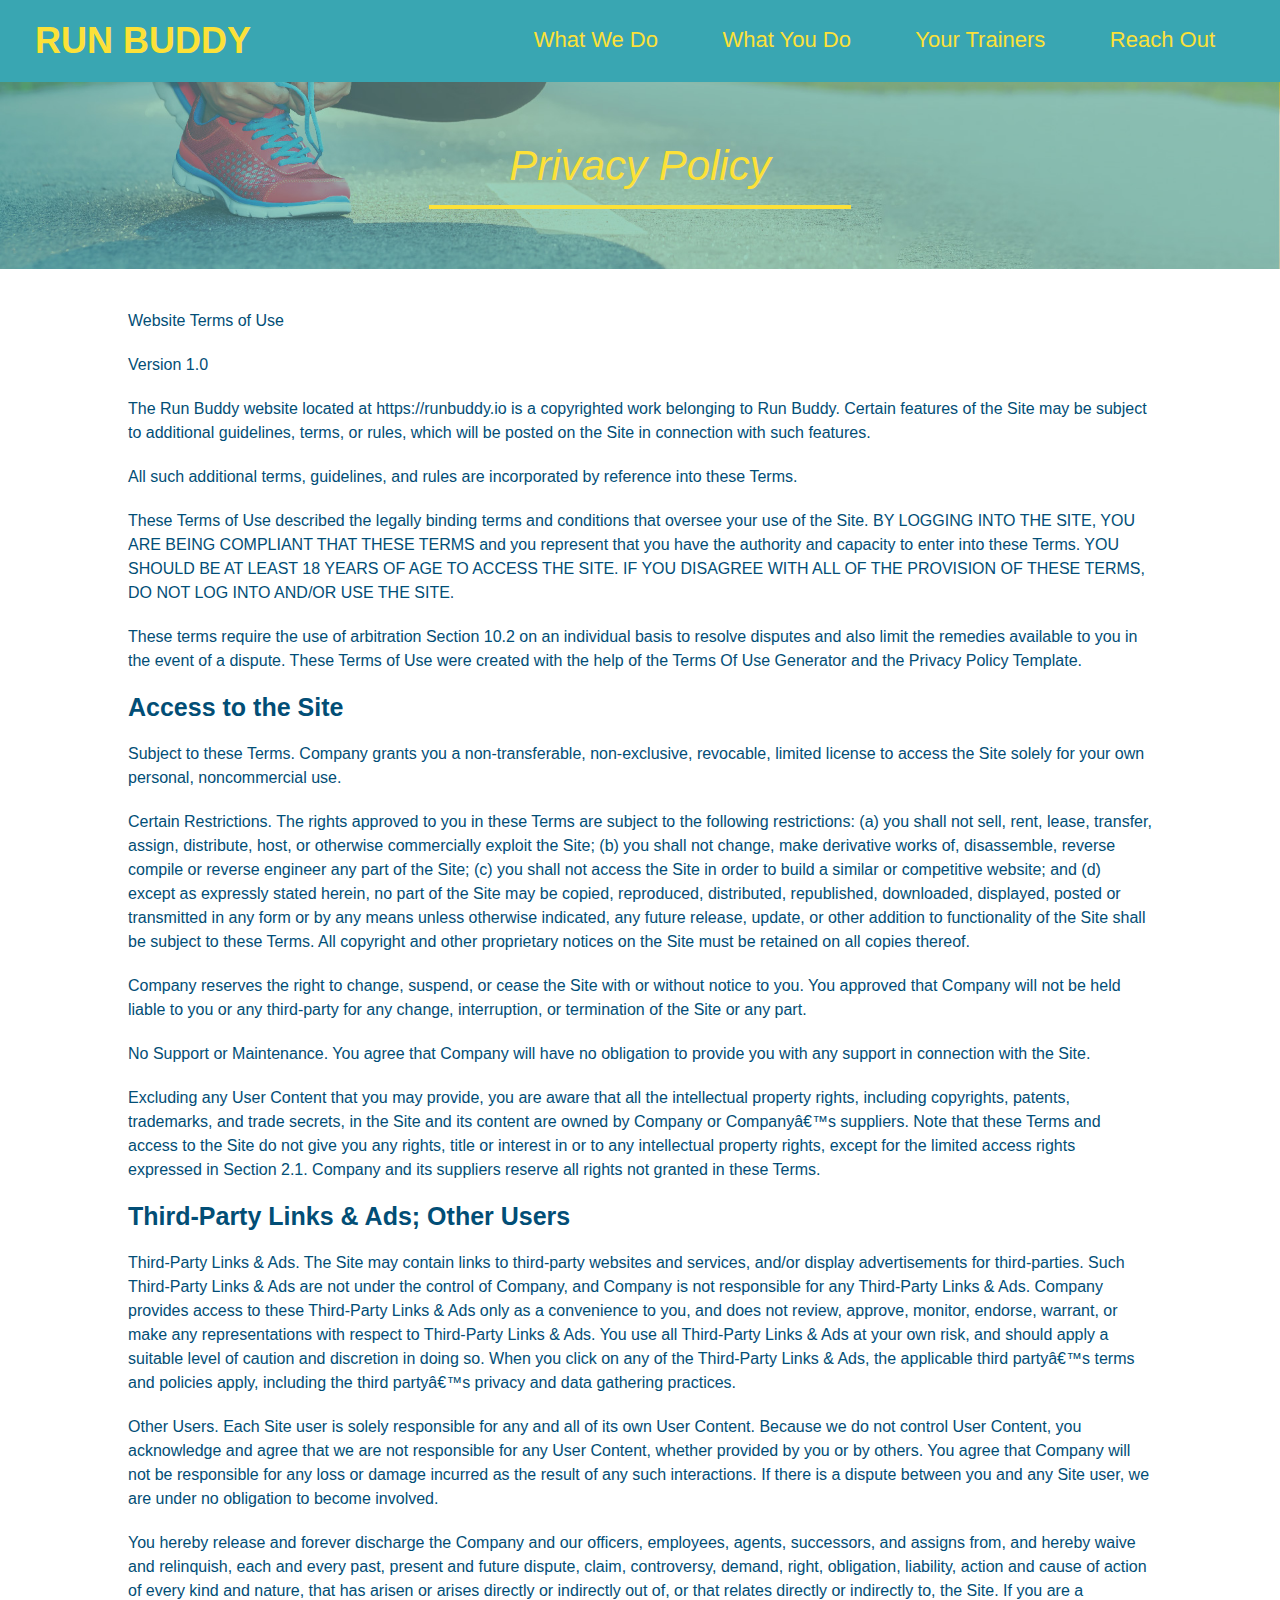
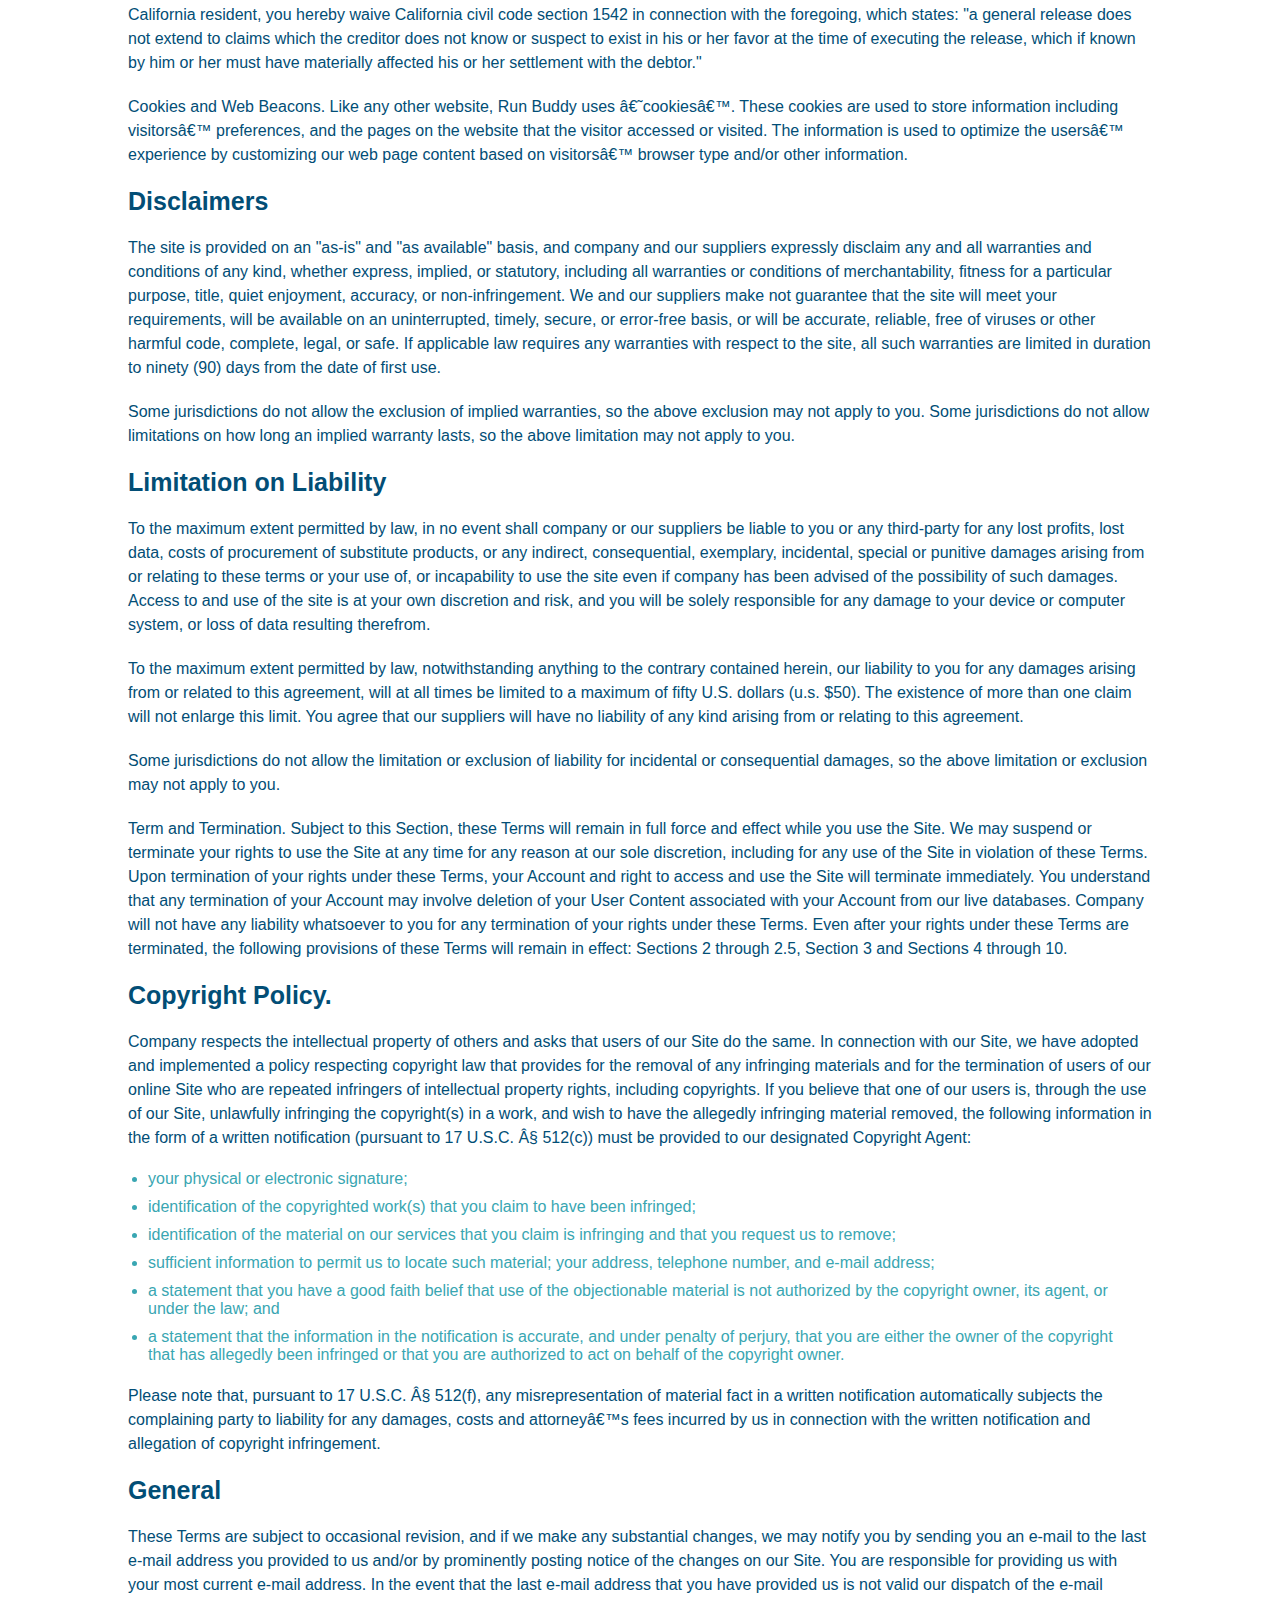
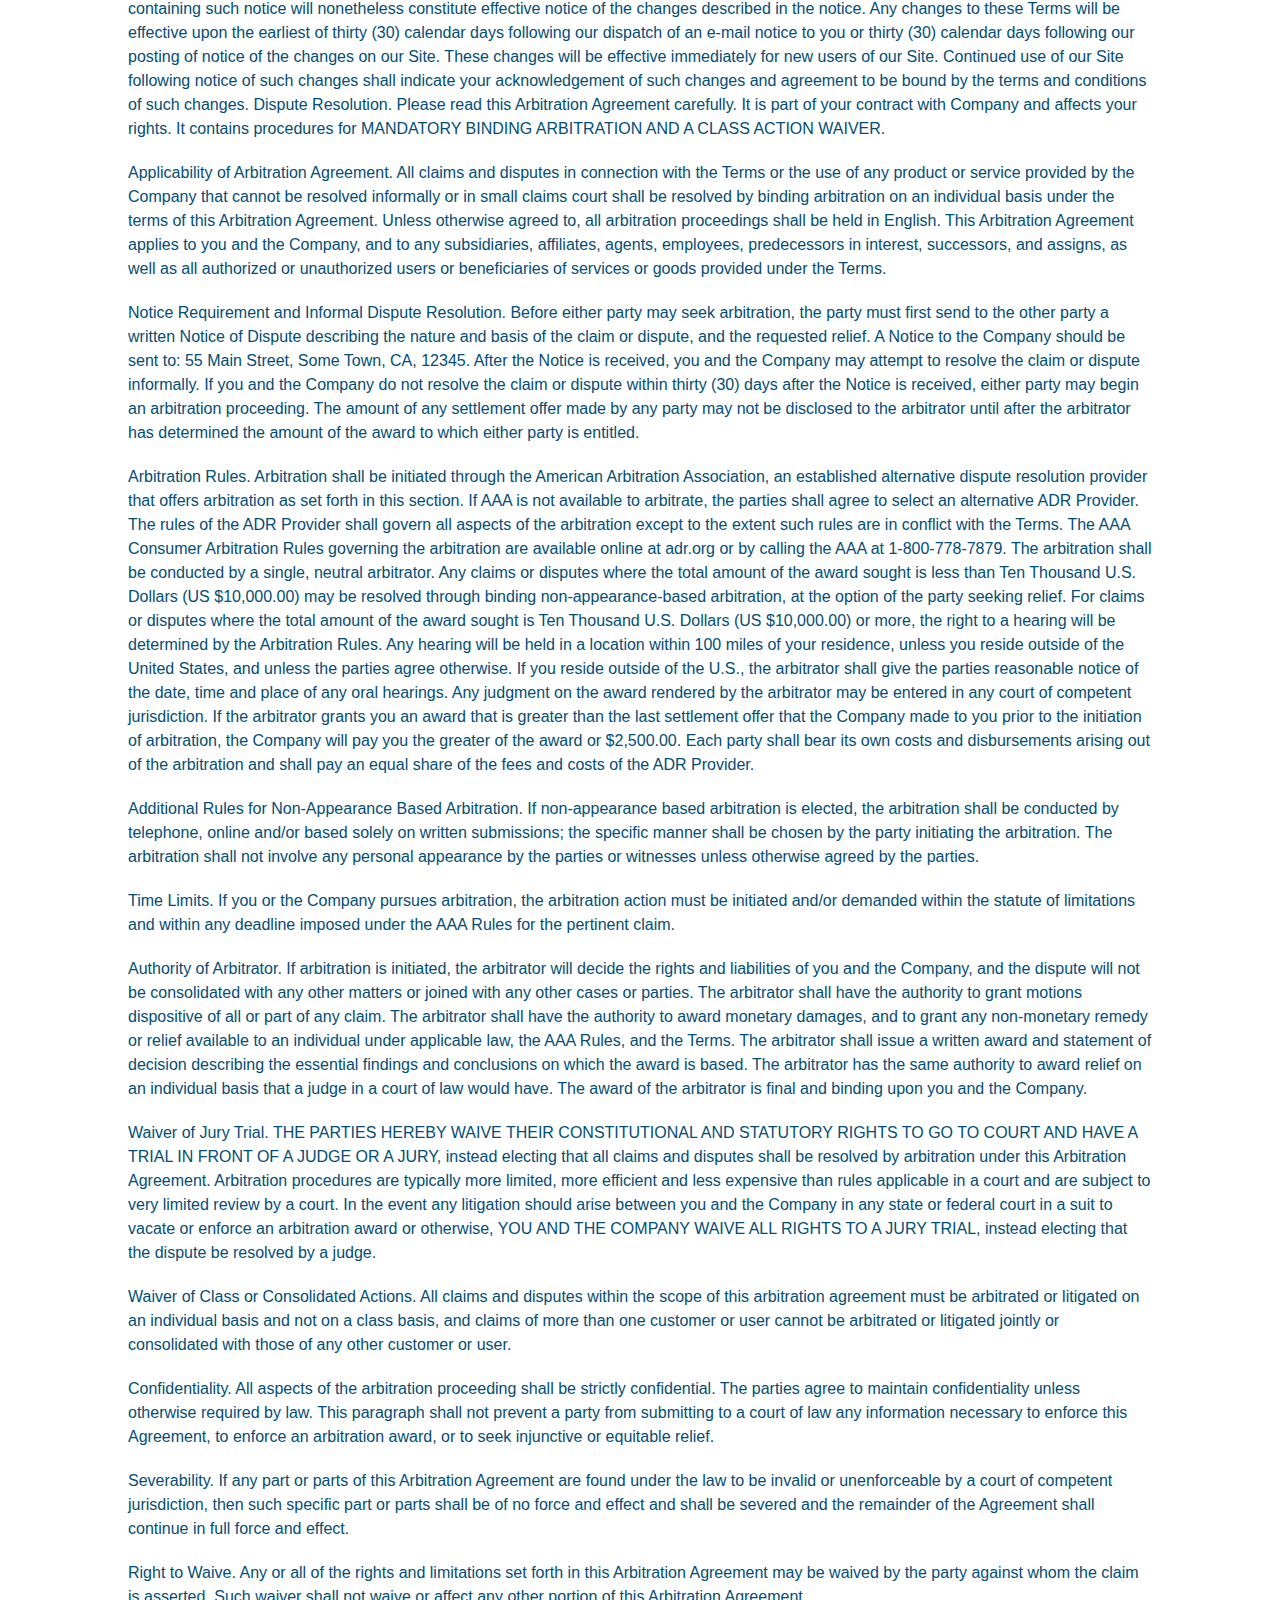
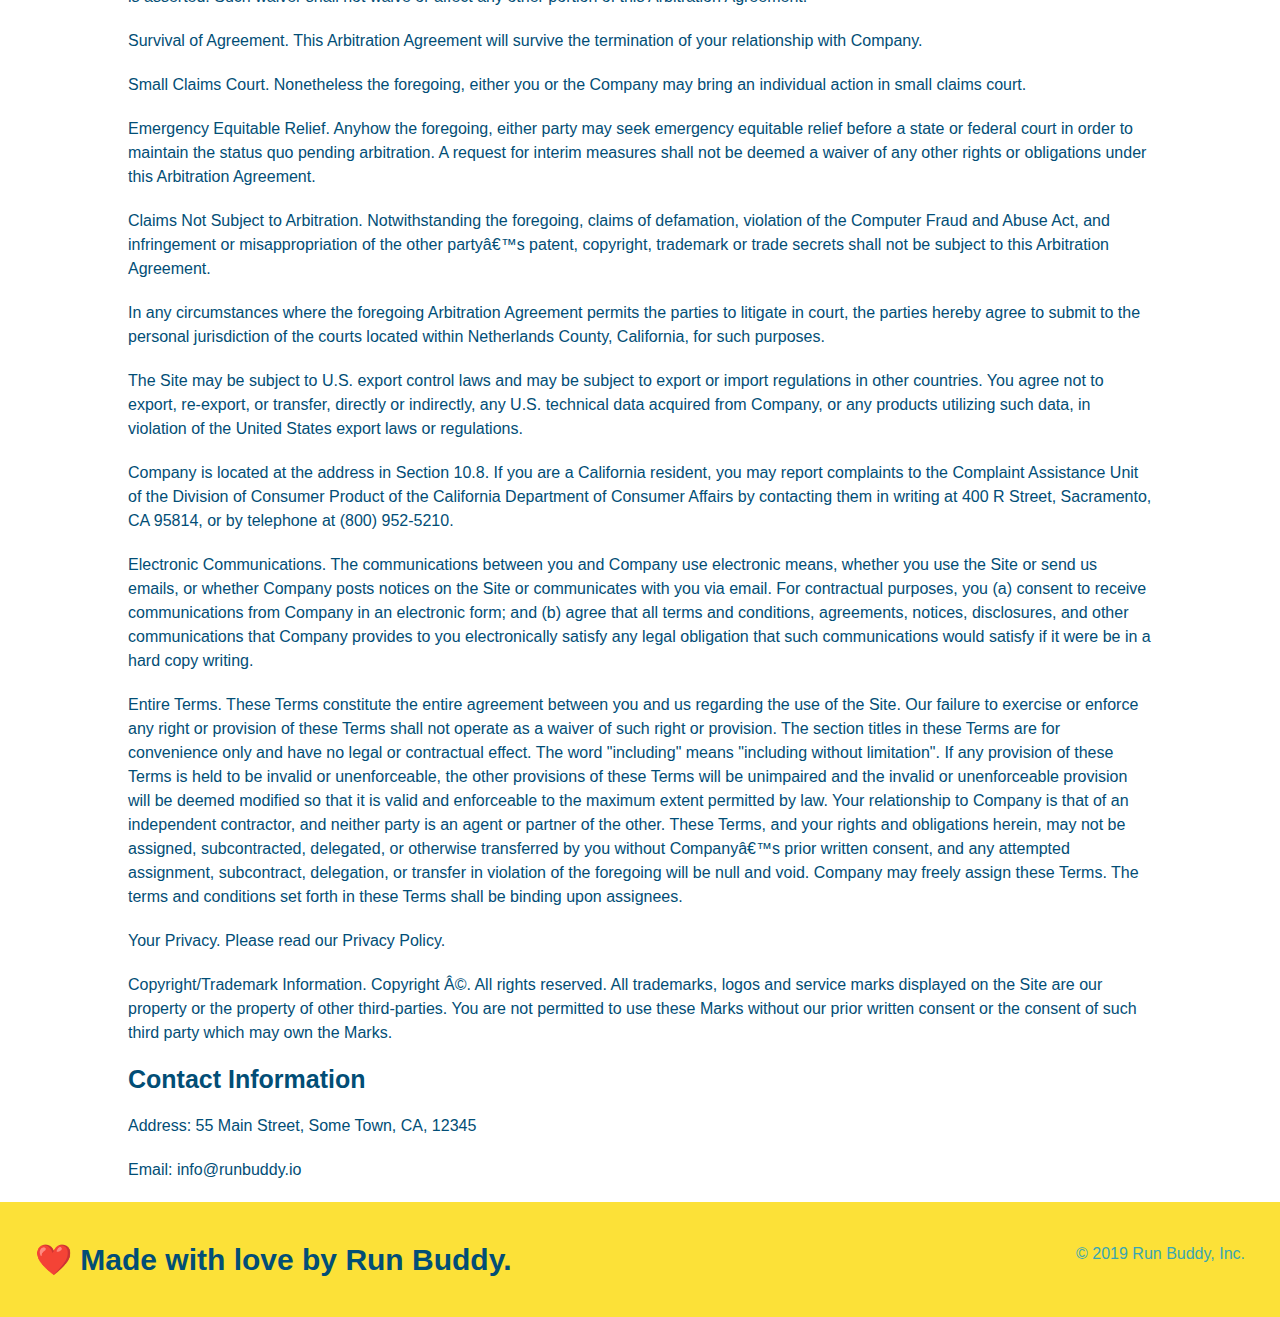
==== privacy-policy.html @ 033bed35 "<1.7.8>" ====
<!DOCTYPE html>
<html lang="en">
  <head>
    <meta charset="UTF-8" />
    <title>Privacy Policy - Run Buddy</title>
    <link rel="stylesheet" href="./assets/css/style.css" />
    <link rel="stylesheet" href="./assets/css/secondary-styles.css" />
  </head>
  <body>
    <header>
        <h1>
          <a href="/">RUN BUDDY</a>
        </h1>
        <nav>
          <ul>
            <li>
              <a href="./index.html#what-we-do">What We Do</a>
            </li>
            <li>
              <a href="./index.html#what-you-do">What You Do</a>
            </li>
            <li>
              <a href="./index.html#your-trainers">Your Trainers</a>
            </li>
            <li>
              <a href="./index.html#reach-out">Reach Out</a>
            </li>
          </ul>
        </nav>
    </header>
    <section class="hero">
        <h2 class="page-title">
            Privacy Policy
        </h2>
    </section>
    <article class="secondary-content">
        <p>
            Website Terms of Use
          </p>
    
          <p>
            Version 1.0
          </p>
    
          <p>
            The Run Buddy website located at https://runbuddy.io is a copyrighted work belonging to Run Buddy. Certain
            features of the Site may be subject to additional guidelines, terms, or rules, which will be posted on the Site
            in connection with such features.
          </p>
    
          <p>
            All such additional terms, guidelines, and rules are incorporated by reference into these Terms.
          </p>
    
          <p>
            These Terms of Use described the legally binding terms and conditions that oversee your use of the Site. BY
            LOGGING INTO THE SITE, YOU ARE BEING COMPLIANT THAT THESE TERMS and you represent that you have the authority
            and capacity to enter into these Terms. YOU SHOULD BE AT LEAST 18 YEARS OF AGE TO ACCESS THE SITE. IF YOU
            DISAGREE WITH ALL OF THE PROVISION OF THESE TERMS, DO NOT LOG INTO AND/OR USE THE SITE.
          </p>
    
          <p>
            These terms require the use of arbitration Section 10.2 on an individual basis to resolve disputes and also
            limit the remedies available to you in the event of a dispute. These Terms of Use were created with the help of
            the Terms Of Use Generator and the Privacy Policy Template.
          </p>
    
          <h3>
            Access to the Site
          </h3>
    
          <p>
            Subject to these Terms. Company grants you a non-transferable, non-exclusive, revocable, limited license to
            access the Site solely for your own personal, noncommercial use.
          </p>
    
          <p>
            Certain Restrictions. The rights approved to you in these Terms are subject to the following restrictions: (a)
            you shall not sell, rent, lease, transfer, assign, distribute, host, or otherwise commercially exploit the Site;
            (b) you shall not change, make derivative works of, disassemble, reverse compile or reverse engineer any part of
            the Site; (c) you shall not access the Site in order to build a similar or competitive website; and (d) except
            as expressly stated herein, no part of the Site may be copied, reproduced, distributed, republished, downloaded,
            displayed, posted or transmitted in any form or by any means unless otherwise indicated, any future release,
            update, or other addition to functionality of the Site shall be subject to these Terms. All copyright and other
            proprietary notices on the Site must be retained on all copies thereof.
          </p>
    
          <p>
            Company reserves the right to change, suspend, or cease the Site with or without notice to you. You approved
            that Company will not be held liable to you or any third-party for any change, interruption, or termination of
            the Site or any part.
          </p>
    
          <p>
            No Support or Maintenance. You agree that Company will have no obligation to provide you with any support in
            connection with the Site.
          </p>
    
          <p>
            Excluding any User Content that you may provide, you are aware that all the intellectual property rights,
            including copyrights, patents, trademarks, and trade secrets, in the Site and its content are owned by Company
            or Companyâ€™s suppliers. Note that these Terms and access to the Site do not give you any rights, title or
            interest in or to any intellectual property rights, except for the limited access rights expressed in Section
            2.1. Company and its suppliers reserve all rights not granted in these Terms.
          </p>
    
          <h3>
            Third-Party Links & Ads; Other Users
          </h3>
    
          <p>
            Third-Party Links & Ads. The Site may contain links to third-party websites and services, and/or display
            advertisements for third-parties. Such Third-Party Links & Ads are not under the control of Company, and Company
            is not responsible for any Third-Party Links & Ads. Company provides access to these Third-Party Links & Ads
            only as a convenience to you, and does not review, approve, monitor, endorse, warrant, or make any
            representations with respect to Third-Party Links & Ads. You use all Third-Party Links & Ads at your own risk,
            and should apply a suitable level of caution and discretion in doing so. When you click on any of the
            Third-Party Links & Ads, the applicable third partyâ€™s terms and policies apply, including the third partyâ€™s
            privacy and data gathering practices.
          </p>
    
          <p>
            Other Users. Each Site user is solely responsible for any and all of its own User Content. Because we do not
            control User Content, you acknowledge and agree that we are not responsible for any User Content, whether
            provided by you or by others. You agree that Company will not be responsible for any loss or damage incurred as
            the result of any such interactions. If there is a dispute between you and any Site user, we are under no
            obligation to become involved.
          </p>
    
          <p>
            You hereby release and forever discharge the Company and our officers, employees, agents, successors, and
            assigns from, and hereby waive and relinquish, each and every past, present and future dispute, claim,
            controversy, demand, right, obligation, liability, action and cause of action of every kind and nature, that has
            arisen or arises directly or indirectly out of, or that relates directly or indirectly to, the Site. If you are
            a California resident, you hereby waive California civil code section 1542 in connection with the foregoing,
            which states: "a general release does not extend to claims which the creditor does not know or suspect to exist
            in his or her favor at the time of executing the release, which if known by him or her must have materially
            affected his or her settlement with the debtor."
          </p>
    
          <p>
            Cookies and Web Beacons. Like any other website, Run Buddy uses â€˜cookiesâ€™. These cookies are used to store
            information including visitorsâ€™ preferences, and the pages on the website that the visitor accessed or visited.
            The information is used to optimize the usersâ€™ experience by customizing our web page content based on visitorsâ€™
            browser type and/or other information.
          </p>
    
          <h3>
            Disclaimers
          </h3>
    
          <p>
            The site is provided on an "as-is" and "as available" basis, and company and our suppliers expressly disclaim
            any and all warranties and conditions of any kind, whether express, implied, or statutory, including all
            warranties or conditions of merchantability, fitness for a particular purpose, title, quiet enjoyment, accuracy,
            or non-infringement. We and our suppliers make not guarantee that the site will meet your requirements, will be
            available on an uninterrupted, timely, secure, or error-free basis, or will be accurate, reliable, free of
            viruses or other harmful code, complete, legal, or safe. If applicable law requires any warranties with respect
            to the site, all such warranties are limited in duration to ninety (90) days from the date of first use.
          </p>
    
          <p>
            Some jurisdictions do not allow the exclusion of implied warranties, so the above exclusion may not apply to
            you. Some jurisdictions do not allow limitations on how long an implied warranty lasts, so the above limitation
            may not apply to you.
          </p>
    
          <h3>
            Limitation on Liability
          </h3>
    
          <p>
            To the maximum extent permitted by law, in no event shall company or our suppliers be liable to you or any
            third-party for any lost profits, lost data, costs of procurement of substitute products, or any indirect,
            consequential, exemplary, incidental, special or punitive damages arising from or relating to these terms or
            your use of, or incapability to use the site even if company has been advised of the possibility of such
            damages. Access to and use of the site is at your own discretion and risk, and you will be solely responsible
            for any damage to your device or computer system, or loss of data resulting therefrom.
          </p>
    
          <p>
            To the maximum extent permitted by law, notwithstanding anything to the contrary contained herein, our liability
            to you for any damages arising from or related to this agreement, will at all times be limited to a maximum of
            fifty U.S. dollars (u.s. $50). The existence of more than one claim will not enlarge this limit. You agree that
            our suppliers will have no liability of any kind arising from or relating to this agreement.
          </p>
    
          <p>
            Some jurisdictions do not allow the limitation or exclusion of liability for incidental or consequential
            damages, so the above limitation or exclusion may not apply to you.
          </p>
    
          <p>
            Term and Termination. Subject to this Section, these Terms will remain in full force and effect while you use
            the Site. We may suspend or terminate your rights to use the Site at any time for any reason at our sole
            discretion, including for any use of the Site in violation of these Terms. Upon termination of your rights under
            these Terms, your Account and right to access and use the Site will terminate immediately. You understand that
            any termination of your Account may involve deletion of your User Content associated with your Account from our
            live databases. Company will not have any liability whatsoever to you for any termination of your rights under
            these Terms. Even after your rights under these Terms are terminated, the following provisions of these Terms
            will remain in effect: Sections 2 through 2.5, Section 3 and Sections 4 through 10.
          </p>
    
          <h3>
            Copyright Policy.
          </h3>
    
          <p>
            Company respects the intellectual property of others and asks that users of our Site do the same. In connection
            with our Site, we have adopted and implemented a policy respecting copyright law that provides for the removal
            of any infringing materials and for the termination of users of our online Site who are repeated infringers of
            intellectual property rights, including copyrights. If you believe that one of our users is, through the use of
            our Site, unlawfully infringing the copyright(s) in a work, and wish to have the allegedly infringing material
            removed, the following information in the form of a written notification (pursuant to 17 U.S.C. Â§ 512(c)) must
            be provided to our designated Copyright Agent:
          </p>
    
          <ul>
            <li>
              your physical or electronic signature;
            </li>
            <li>
              identification of the copyrighted work(s) that you claim to have been infringed;
            </li>
            <li>
              identification of the material on our services that you claim is infringing and that you request us to remove;
            </li>
            <li>
              sufficient information to permit us to locate such material; your address, telephone number, and e-mail
              address;
            </li>
            <li>
              a statement that you have a good faith belief that use of the objectionable material is not authorized by the
              copyright owner, its agent, or under the law; and
            </li>
            <li>
              a statement that the information in the notification is accurate, and under penalty of perjury, that you are
              either the owner of the copyright that has allegedly been infringed or that you are authorized to act on
              behalf of the copyright owner.
            </li>
          </ul>
    
          <p>
            Please note that, pursuant to 17 U.S.C. Â§ 512(f), any misrepresentation of material fact in a written
            notification automatically subjects the complaining party to liability for any damages, costs and attorneyâ€™s
            fees incurred by us in connection with the written notification and allegation of copyright infringement.
          </p>
    
          <h3>
            General
          </h3>
    
          <p>
            These Terms are subject to occasional revision, and if we make any substantial changes, we may notify you by
            sending you an e-mail to the last e-mail address you provided to us and/or by prominently posting notice of the
            changes on our Site. You are responsible for providing us with your most current e-mail address. In the event
            that the last e-mail address that you have provided us is not valid our dispatch of the e-mail containing such
            notice will nonetheless constitute effective notice of the changes described in the notice. Any changes to these
            Terms will be effective upon the earliest of thirty (30) calendar days following our dispatch of an e-mail
            notice to you or thirty (30) calendar days following our posting of notice of the changes on our Site. These
            changes will be effective immediately for new users of our Site. Continued use of our Site following notice of
            such changes shall indicate your acknowledgement of such changes and agreement to be bound by the terms and
            conditions of such changes. Dispute Resolution. Please read this Arbitration Agreement carefully. It is part of
            your contract with Company and affects your rights. It contains procedures for MANDATORY BINDING ARBITRATION AND
            A CLASS ACTION WAIVER.
          </p>
    
          <p>
            Applicability of Arbitration Agreement. All claims and disputes in connection with the Terms or the use of any
            product or service provided by the Company that cannot be resolved informally or in small claims court shall be
            resolved by binding arbitration on an individual basis under the terms of this Arbitration Agreement. Unless
            otherwise agreed to, all arbitration proceedings shall be held in English. This Arbitration Agreement applies to
            you and the Company, and to any subsidiaries, affiliates, agents, employees, predecessors in interest,
            successors, and assigns, as well as all authorized or unauthorized users or beneficiaries of services or goods
            provided under the Terms.
          </p>
    
          <p>
            Notice Requirement and Informal Dispute Resolution. Before either party may seek arbitration, the party must
            first send to the other party a written Notice of Dispute describing the nature and basis of the claim or
            dispute, and the requested relief. A Notice to the Company should be sent to: 55 Main Street, Some Town, CA,
            12345. After the Notice is received, you and the Company may attempt to resolve the claim or dispute informally.
            If you and the Company do not resolve the claim or dispute within thirty (30) days after the Notice is received,
            either party may begin an arbitration proceeding. The amount of any settlement offer made by any party may not
            be disclosed to the arbitrator until after the arbitrator has determined the amount of the award to which either
            party is entitled.
          </p>
    
          <p>
            Arbitration Rules. Arbitration shall be initiated through the American Arbitration Association, an established
            alternative dispute resolution provider that offers arbitration as set forth in this section. If AAA is not
            available to arbitrate, the parties shall agree to select an alternative ADR Provider. The rules of the ADR
            Provider shall govern all aspects of the arbitration except to the extent such rules are in conflict with the
            Terms. The AAA Consumer Arbitration Rules governing the arbitration are available online at adr.org or by
            calling the AAA at 1-800-778-7879. The arbitration shall be conducted by a single, neutral arbitrator. Any
            claims or disputes where the total amount of the award sought is less than Ten Thousand U.S. Dollars (US
            $10,000.00) may be resolved through binding non-appearance-based arbitration, at the option of the party seeking
            relief. For claims or disputes where the total amount of the award sought is Ten Thousand U.S. Dollars (US
            $10,000.00) or more, the right to a hearing will be determined by the Arbitration Rules. Any hearing will be
            held in a location within 100 miles of your residence, unless you reside outside of the United States, and
            unless the parties agree otherwise. If you reside outside of the U.S., the arbitrator shall give the parties
            reasonable notice of the date, time and place of any oral hearings. Any judgment on the award rendered by the
            arbitrator may be entered in any court of competent jurisdiction. If the arbitrator grants you an award that is
            greater than the last settlement offer that the Company made to you prior to the initiation of arbitration, the
            Company will pay you the greater of the award or $2,500.00. Each party shall bear its own costs and
            disbursements arising out of the arbitration and shall pay an equal share of the fees and costs of the ADR
            Provider.
          </p>
    
          <p>
            Additional Rules for Non-Appearance Based Arbitration. If non-appearance based arbitration is elected, the
            arbitration shall be conducted by telephone, online and/or based solely on written submissions; the specific
            manner shall be chosen by the party initiating the arbitration. The arbitration shall not involve any personal
            appearance by the parties or witnesses unless otherwise agreed by the parties.
          </p>
    
          <p>
            Time Limits. If you or the Company pursues arbitration, the arbitration action must be initiated and/or demanded
            within the statute of limitations and within any deadline imposed under the AAA Rules for the pertinent claim.
          </p>
    
          <p>
            Authority of Arbitrator. If arbitration is initiated, the arbitrator will decide the rights and liabilities of
            you and the Company, and the dispute will not be consolidated with any other matters or joined with any other
            cases or parties. The arbitrator shall have the authority to grant motions dispositive of all or part of any
            claim. The arbitrator shall have the authority to award monetary damages, and to grant any non-monetary remedy
            or relief available to an individual under applicable law, the AAA Rules, and the Terms. The arbitrator shall
            issue a written award and statement of decision describing the essential findings and conclusions on which the
            award is based. The arbitrator has the same authority to award relief on an individual basis that a judge in a
            court of law would have. The award of the arbitrator is final and binding upon you and the Company.
          </p>
    
          <p>
            Waiver of Jury Trial. THE PARTIES HEREBY WAIVE THEIR CONSTITUTIONAL AND STATUTORY RIGHTS TO GO TO COURT AND HAVE
            A TRIAL IN FRONT OF A JUDGE OR A JURY, instead electing that all claims and disputes shall be resolved by
            arbitration under this Arbitration Agreement. Arbitration procedures are typically more limited, more efficient
            and less expensive than rules applicable in a court and are subject to very limited review by a court. In the
            event any litigation should arise between you and the Company in any state or federal court in a suit to vacate
            or enforce an arbitration award or otherwise, YOU AND THE COMPANY WAIVE ALL RIGHTS TO A JURY TRIAL, instead
            electing that the dispute be resolved by a judge.
          </p>
    
          <p>
            Waiver of Class or Consolidated Actions. All claims and disputes within the scope of this arbitration agreement
            must be arbitrated or litigated on an individual basis and not on a class basis, and claims of more than one
            customer or user cannot be arbitrated or litigated jointly or consolidated with those of any other customer or
            user.
          </p>
    
          <p>
            Confidentiality. All aspects of the arbitration proceeding shall be strictly confidential. The parties agree to
            maintain confidentiality unless otherwise required by law. This paragraph shall not prevent a party from
            submitting to a court of law any information necessary to enforce this Agreement, to enforce an arbitration
            award, or to seek injunctive or equitable relief.
          </p>
    
          <p>
            Severability. If any part or parts of this Arbitration Agreement are found under the law to be invalid or
            unenforceable by a court of competent jurisdiction, then such specific part or parts shall be of no force and
            effect and shall be severed and the remainder of the Agreement shall continue in full force and effect.
          </p>
    
          <p>
            Right to Waive. Any or all of the rights and limitations set forth in this Arbitration Agreement may be waived
            by the party against whom the claim is asserted. Such waiver shall not waive or affect any other portion of this
            Arbitration Agreement.
          </p>
    
          <p>
            Survival of Agreement. This Arbitration Agreement will survive the termination of your relationship with
            Company.
          </p>
    
          <p>
            Small Claims Court. Nonetheless the foregoing, either you or the Company may bring an individual action in small
            claims court.
          </p>
    
          <p>
            Emergency Equitable Relief. Anyhow the foregoing, either party may seek emergency equitable relief before a
            state or federal court in order to maintain the status quo pending arbitration. A request for interim measures
            shall not be deemed a waiver of any other rights or obligations under this Arbitration Agreement.
          </p>
    
          <p>
            Claims Not Subject to Arbitration. Notwithstanding the foregoing, claims of defamation, violation of the
            Computer Fraud and Abuse Act, and infringement or misappropriation of the other partyâ€™s patent, copyright,
            trademark or trade secrets shall not be subject to this Arbitration Agreement.
          </p>
    
          <p>
            In any circumstances where the foregoing Arbitration Agreement permits the parties to litigate in court, the
            parties hereby agree to submit to the personal jurisdiction of the courts located within Netherlands County,
            California, for such purposes.
          </p>
    
          <p>
            The Site may be subject to U.S. export control laws and may be subject to export or import regulations in other
            countries. You agree not to export, re-export, or transfer, directly or indirectly, any U.S. technical data
            acquired from Company, or any products utilizing such data, in violation of the United States export laws or
            regulations.
          </p>
    
          <p>
            Company is located at the address in Section 10.8. If you are a California resident, you may report complaints
            to the Complaint Assistance Unit of the Division of Consumer Product of the California Department of Consumer
            Affairs by contacting them in writing at 400 R Street, Sacramento, CA 95814, or by telephone at (800) 952-5210.
          </p>
    
          <p>
            Electronic Communications. The communications between you and Company use electronic means, whether you use the
            Site or send us emails, or whether Company posts notices on the Site or communicates with you via email. For
            contractual purposes, you (a) consent to receive communications from Company in an electronic form; and (b)
            agree that all terms and conditions, agreements, notices, disclosures, and other communications that Company
            provides to you electronically satisfy any legal obligation that such communications would satisfy if it were be
            in a hard copy writing.
          </p>
    
          <p>
            Entire Terms. These Terms constitute the entire agreement between you and us regarding the use of the Site. Our
            failure to exercise or enforce any right or provision of these Terms shall not operate as a waiver of such right
            or provision. The section titles in these Terms are for convenience only and have no legal or contractual
            effect. The word "including" means "including without limitation". If any provision of these Terms is held to be
            invalid or unenforceable, the other provisions of these Terms will be unimpaired and the invalid or
            unenforceable provision will be deemed modified so that it is valid and enforceable to the maximum extent
            permitted by law. Your relationship to Company is that of an independent contractor, and neither party is an
            agent or partner of the other. These Terms, and your rights and obligations herein, may not be assigned,
            subcontracted, delegated, or otherwise transferred by you without Companyâ€™s prior written consent, and any
            attempted assignment, subcontract, delegation, or transfer in violation of the foregoing will be null and void.
            Company may freely assign these Terms. The terms and conditions set forth in these Terms shall be binding upon
            assignees.
          </p>
    
          <p>
            Your Privacy. Please read our Privacy Policy.
          </p>
    
          <p>
            Copyright/Trademark Information. Copyright Â©. All rights reserved. All trademarks, logos and service marks
            displayed on the Site are our property or the property of other third-parties. You are not permitted to use
            these Marks without our prior written consent or the consent of such third party which may own the Marks.
          </p>
    
          <h3>
            Contact Information
          </h3>
    
          <p>
            Address: 55 Main Street, Some Town, CA, 12345
          </p>
    
          <p>
            Email: info@runbuddy.io
          </p>
    
    </article>

      <footer>
        <h2>❤️ Made with love by Run Buddy.</h2>
        <div>
          &copy; 2019 Run Buddy, Inc.
        </div>
      </footer>
  </body>
</html>
---- assets/css/style.css ----
* {
    margin: 0;
    padding: 0;
    box-sizing: border-box;
}

body {
    font-family: Helvetica, Arial, sans-serif;
    color: #39a6b2;
}

header {
    padding: 20px 35px;
    background-color: #39a6b2;
}

header h1{
    font-weight: bold;
    font-size: 36px;
    color: #fce138;
    margin: 0;
    display: inline;
}

header a {
    color: #fce138;
    text-decoration: none;
}

header nav {
    float: right;
    margin: 7px 0;
}

header nav ul li {
    display: inline;
}

header nav ul li a {
    margin: 0 30px;
    font-weight: lighter;
    font-size: 22px;
}

footer {
    background: #fce138;
    width: 100%;
    padding: 40px 35px;
}

footer h2 {
    display: inline;
    color: #024e76;
    font-size: 30px;
    margin: 0;
}

footer div {
    float: right;
    line-height: 1.5;
    text-align: right;
}

footer a {
    color: #024e76;
}

section {
    padding: 60px;
    
}

.hero {
    background-image: url(../images/hero-bg.jpg);
    background-size: cover;
    background-position: center;
    height: 600px;
    position: relative;
}

.hero-form {
    color: #024e76;
    background-color: #fce138;
    padding: 20px;
    width: 500px;
    border: solid 3px #024e76;
    position: absolute;
    bottom: 120px;
    right: 140px;

}

.hero-form h3 {
    font-size: 24px;
    margin: 0;
}

.hero-form p {
    margin: 5px 0 15px 0;

}

.form-input {
    border: 1px solid #024e76;
    display: block;
    padding: 7px 15px;
    font-size: 16px;
    color: #024e76;
    width: 100%;
    margin-bottom: 15px;
}

.hero-form label {
    margin: 0 5px;
}

.hero-form button {
    color: #fce138;
    background-color: #024e76;
    border: none;
    padding: 10px 20px;
    font-size: 16px;
}

.intro {
    text-align: center;
}



  .intro p {
    line-height: 1.7;
    color: #39a6b2;
    width: 80%;
    font-size: 20px;
    margin: 0 auto;
  }

  .steps {
    text-align: center;
    background: #fce138;
  }

  .section-title {
    font-size: 55px;
    color: #024e76;
    margin-bottom: 35px;
    padding: 0 100px 20px 100px;
    display: inline-block;
    border-bottom: 3px solid;
  }
  
  .primary-border {
    border-color: #fce138;
  }
  
  .secondary-border {
    border-color: #39a6b2;
  }

  .steps div {
    margin-bottom: 80px;
  }
  
  .steps img {
    width: 15%;
    margin: 10px 0;
  }
  
  .steps h3 {
    color: #024e76;
    font-size: 46px;
    margin-top: 10px;
  }
  
  .steps p {
    color: #39a6b2;
    font-size: 23px;
  }

  .steps span {
    font-size: 38px;
  }

  .trainers {
    text-align: center;
  }

  .trainer {
    width: 900px;
    margin: 0 auto 30px auto;
    background: #024e76;
    color: #fce138;
    overflow: auto;
  }

  .trainer img {
    width: 35%;
    float: left;
  }
  
  .trainer-bio {
    padding: 35px;
    float: left;
    width: 65%;
  }

  .text-left {
    text-align: left;
  }
  
  .text-right {
    text-align: right;
  }

  .trainer-bio h3 {
    font-size: 32px;
    margin-bottom: 8px;
  }
  
  .trainer-bio h4 {
    font-weight: lighter;
    font-size: 26px;
    margin-bottom: 25px;
  }
  
  .trainer-bio p {
    font-size: 17px;
    line-height: 1.3;
  }

  .contact {
    text-align: center;
    background: #024e76;
  }

  .contact h2 {
    color: #fce138;
  }

  .contact-info iframe {
    width: 400px;
    height: 400px;
  }

  .contact-info div {
    width: 410px;
    display: inline-block;
    vertical-align: top;
    text-align: left;
    margin: 30px 0 0 60px;
    color: white;
  }

  .contact-info h3 {
    color: #fce138;
    font-size: 32px;
  }
  
  .contact-info p, .contact-info address {
    margin: 20px 0;
    line-height: 1.5;
    font-size: 20px;
    font-style: normal;
  }
  
  .contact-info a {
    color: #fce138;
  }
---- assets/css/secondary-styles.css ----
.hero {
    background-position: bottom;
    height: auto;
    text-align: center;
    margin-bottom: 40px;
  }

  .page-title {
      color: #fce138;
      display: inline-block;
      border-bottom: 4px solid #fce138;
      padding: 0 80px 15px 80px;
      font-weight: normal;
      font-size: 42px;
      font-style: italic;
  }
  
  .secondary-content {
    width: 80%;
    margin: 0 auto;
    color: #024e76;
}

.secondary-content h3 {
    font-size: 25px;
    margin: 20px 0px 20px 0px;
}

.secondary-content p {
    font-size: 16px;
    line-height: 1.5;
    margin: 20px 0px 20px 0px;
}

.secondary-content ul {
    margin: 15px 20px 15px 20px;
}

.secondary-content li {
    color: #39a6b2;
    margin: 10px 0 10px 0;
}
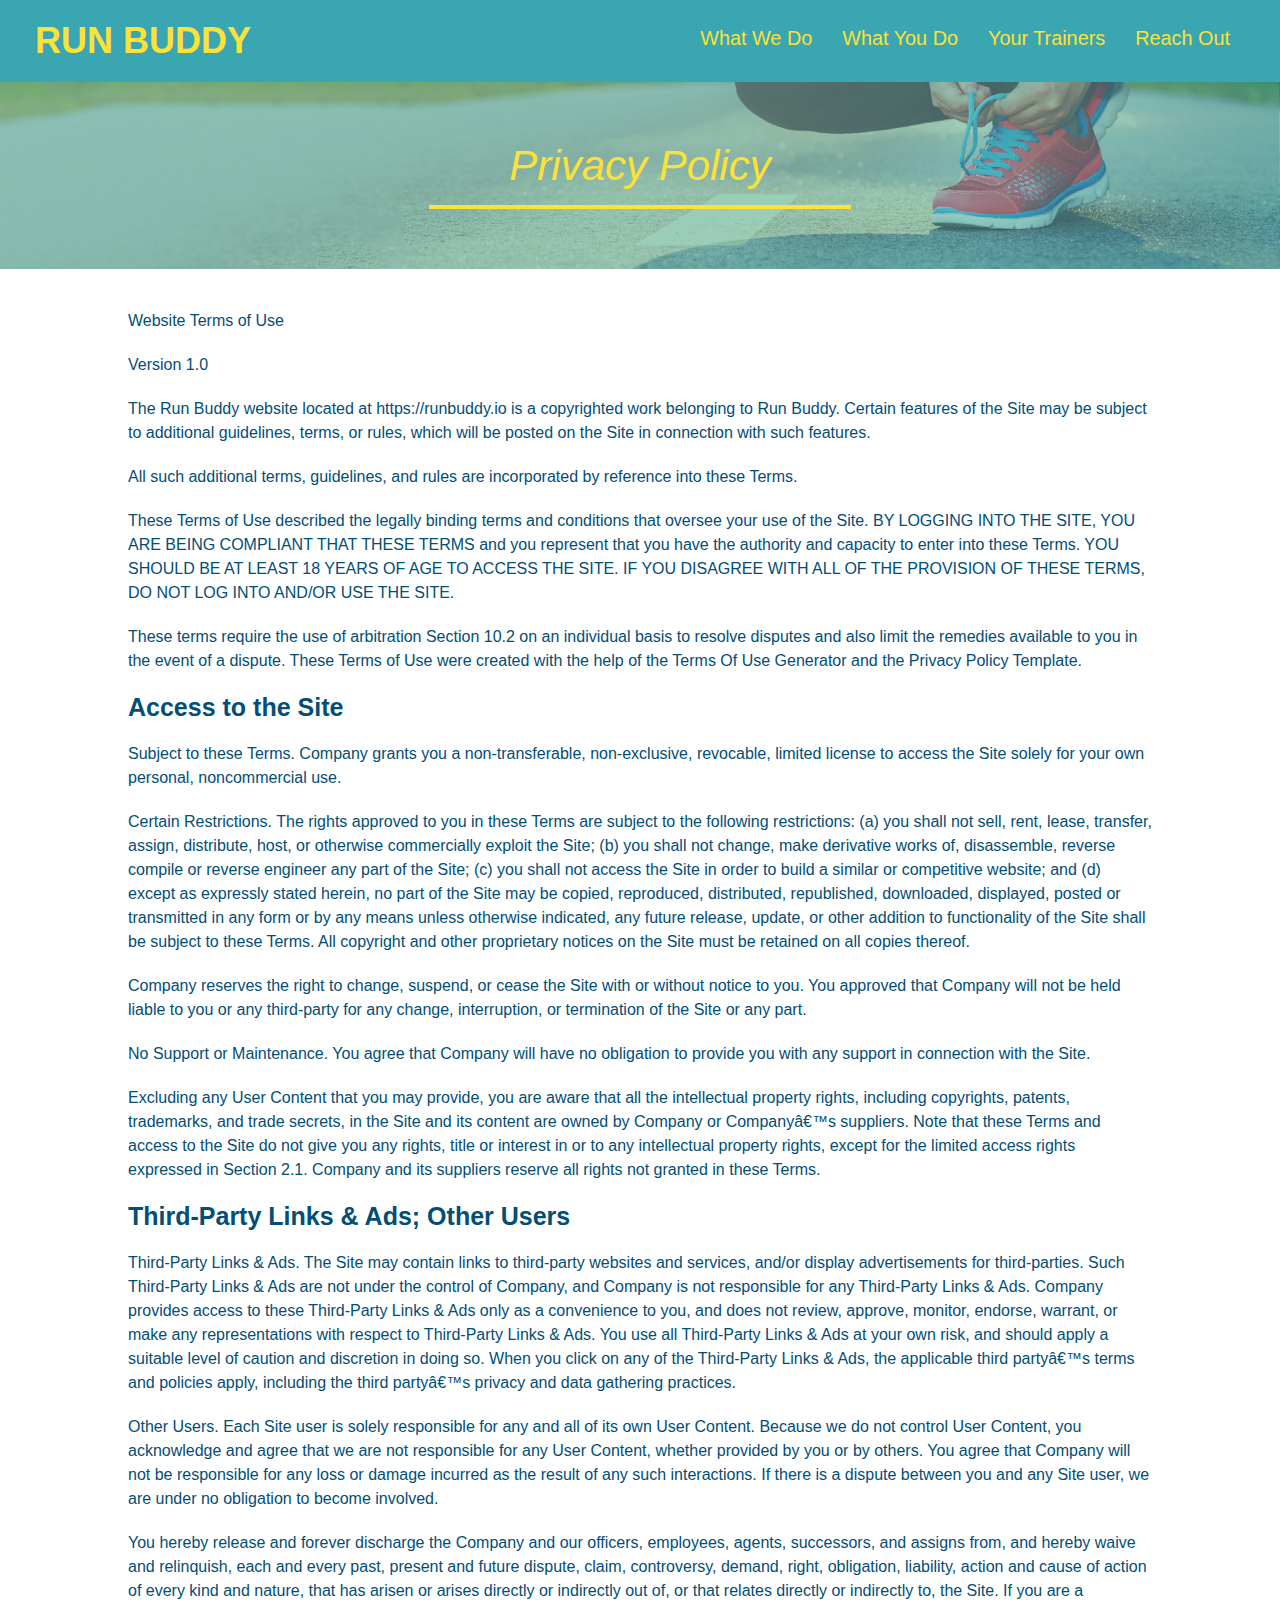
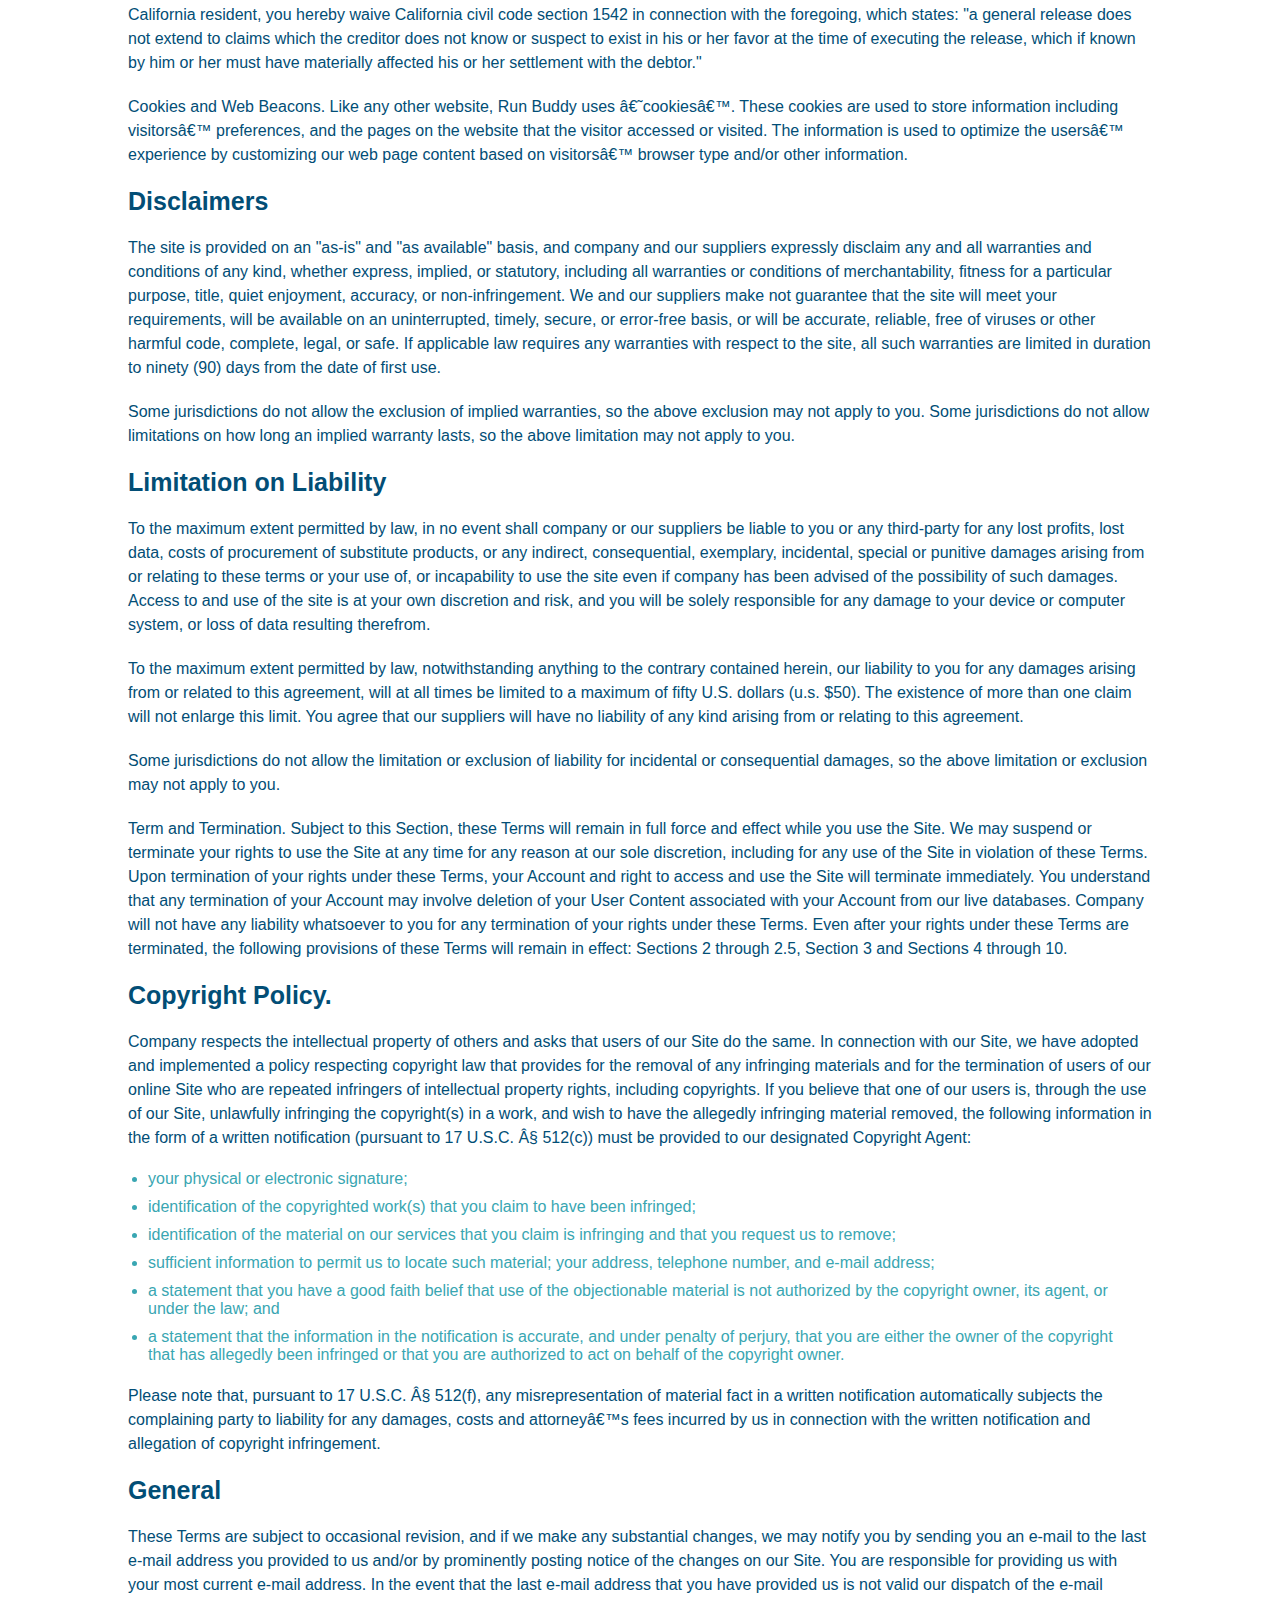
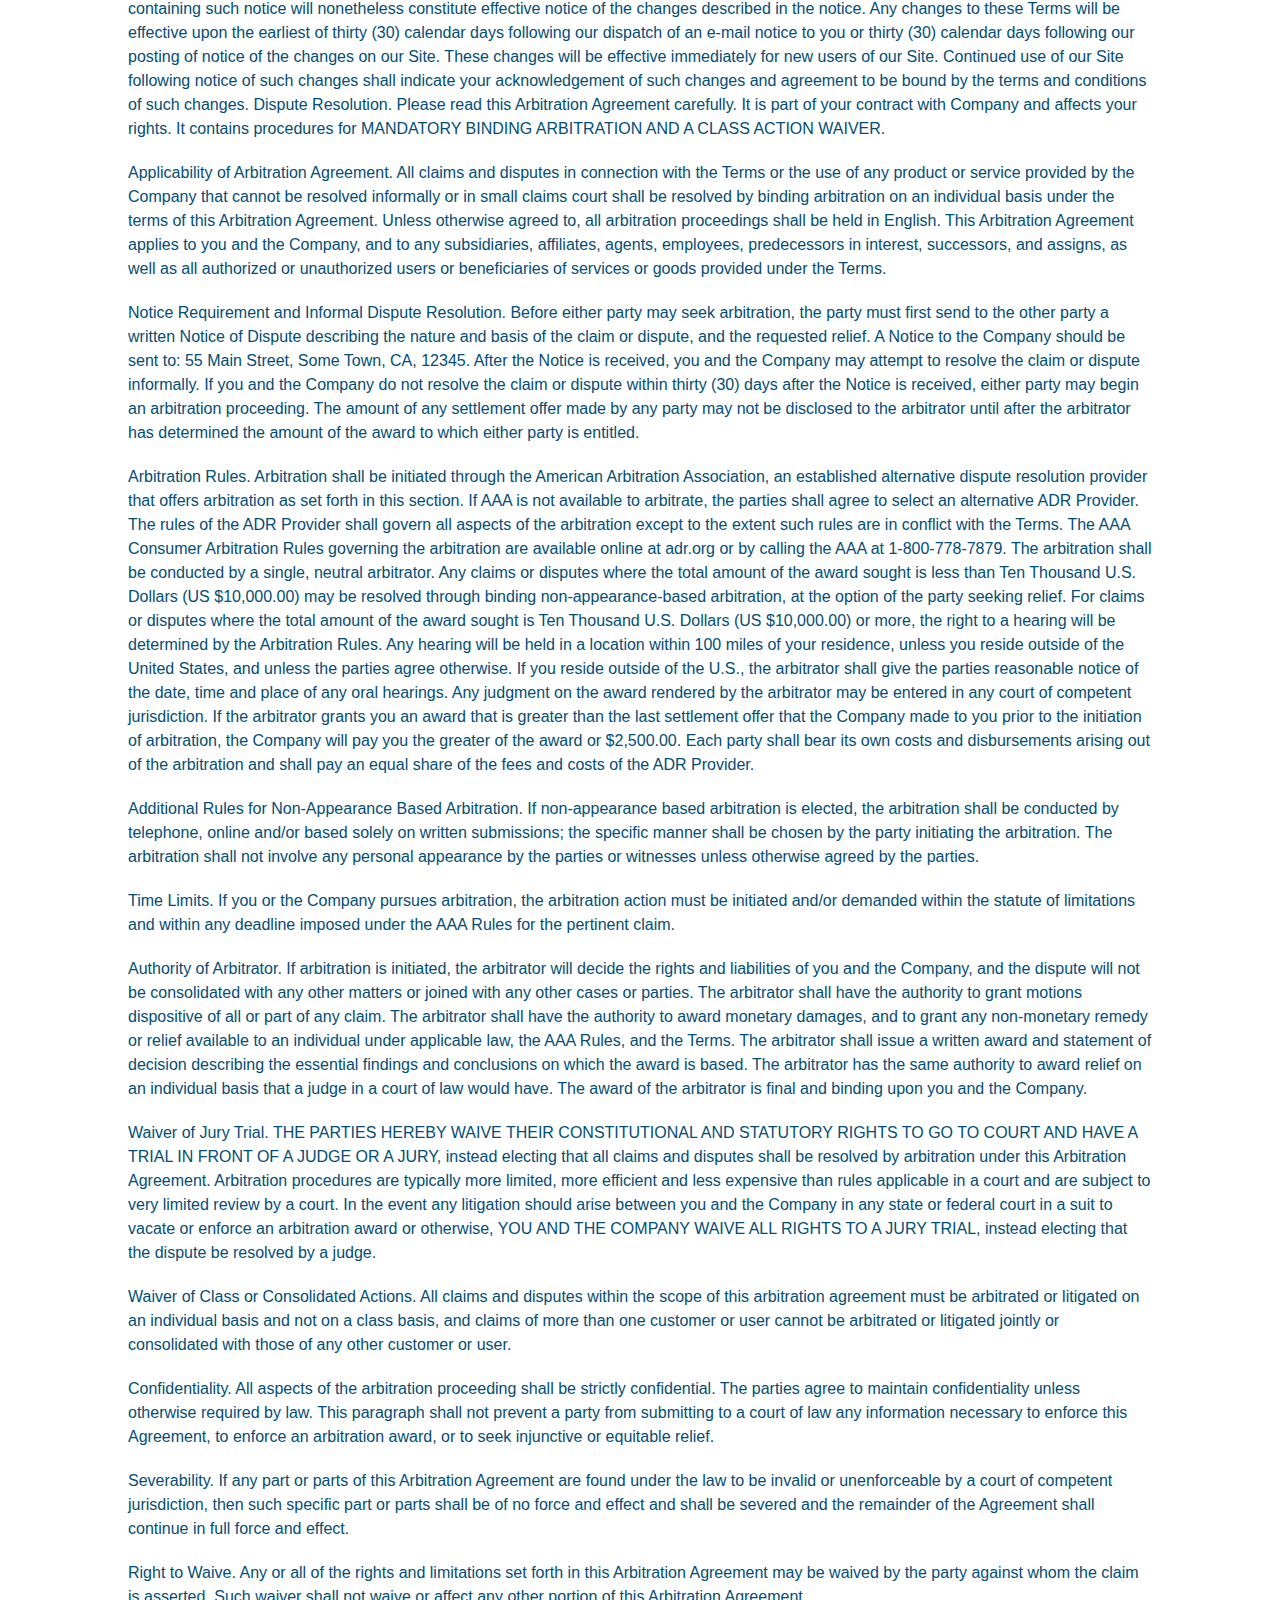
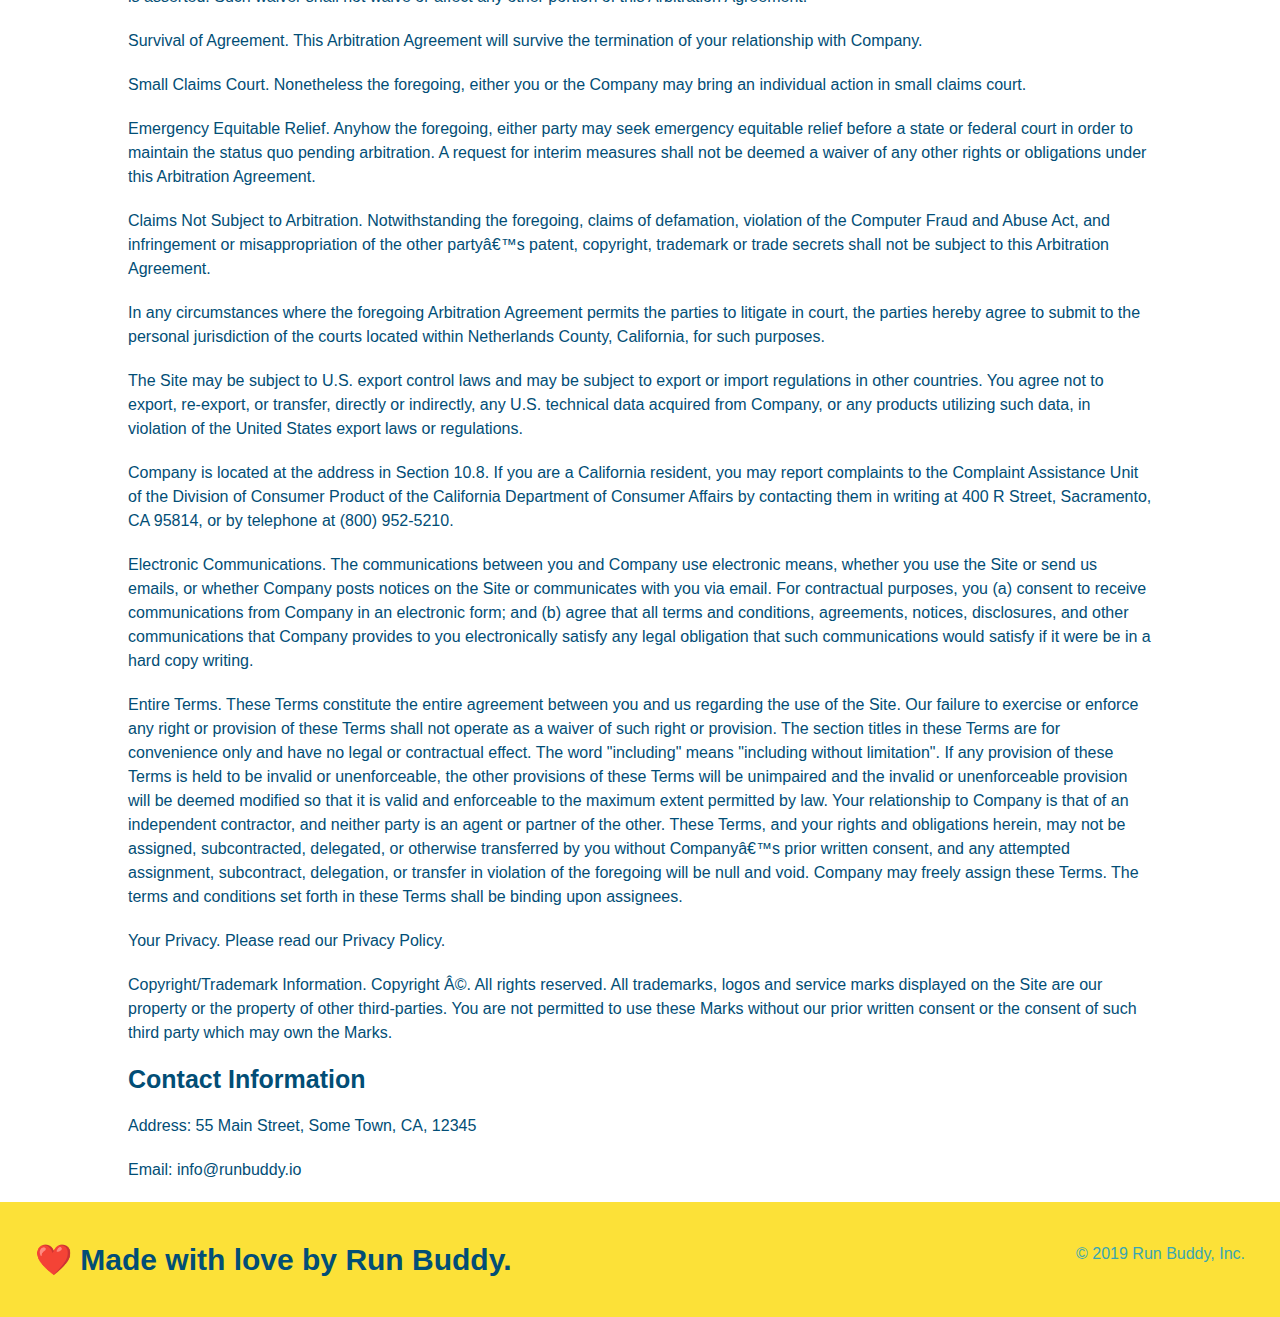
==== commit 48d2a085: "mobile" ====
--- a/privacy-policy.html
+++ b/privacy-policy.html
@@ -2,6 +2,7 @@
 <html lang="en">
   <head>
     <meta charset="UTF-8" />
+    <meta name="viewport" content="width=device-width, initial-scale=1.0" />
     <title>Privacy Policy - Run Buddy</title>
     <link rel="stylesheet" href="./assets/css/style.css" />
     <link rel="stylesheet" href="./assets/css/secondary-styles.css" />
--- a/assets/css/style.css
+++ b/assets/css/style.css
@@ -2,105 +2,113 @@
     margin: 0;
     padding: 0;
     box-sizing: border-box;
-}
-
-body {
+  }
+
+  body {
     font-family: Helvetica, Arial, sans-serif;
     color: #39a6b2;
-}
-
-header {
+  }
+
+  header {
     padding: 20px 35px;
     background-color: #39a6b2;
-}
-
-header h1{
+    display: flex;
+    justify-content: space-between;
+    flex-wrap: wrap;
+  }
+
+  header h1{
     font-weight: bold;
     font-size: 36px;
     color: #fce138;
     margin: 0;
-    display: inline;
-}
-
-header a {
+  }
+
+  header a {
     color: #fce138;
     text-decoration: none;
-}
-
-header nav {
-    float: right;
+  }
+
+  header nav {
     margin: 7px 0;
-}
-
-header nav ul li {
-    display: inline;
-}
-
-header nav ul li a {
-    margin: 0 30px;
+  }
+
+  header nav ul {
+    display: flex;
+    flex-wrap: wrap;
+    justify-content: space-between;
+    align-items: center;
+    list-style: none;
+  }
+
+  header nav ul li a {
+    padding: 10px 15px;
     font-weight: lighter;
-    font-size: 22px;
-}
-
-footer {
+    font-size: 1.55vw;
+  }
+
+  footer {
     background: #fce138;
     width: 100%;
     padding: 40px 35px;
-}
-
-footer h2 {
-    display: inline;
+    display: flex;
+    justify-content: space-between;
+    flex-wrap: wrap;
+  }
+
+  footer h2 {
     color: #024e76;
     font-size: 30px;
     margin: 0;
-}
-
-footer div {
-    float: right;
+  }
+
+  footer div {
     line-height: 1.5;
     text-align: right;
-}
-
-footer a {
-    color: #024e76;
-}
-
-section {
+  }
+
+  footer a {
+    color: #024e76;
+  }
+
+  section {
     padding: 60px;
     
-}
-
-.hero {
+  }
+
+  .hero {
     background-image: url(../images/hero-bg.jpg);
     background-size: cover;
     background-position: center;
-    height: 600px;
-    position: relative;
-}
-
-.hero-form {
+    display: flex;
+    justify-content: center;
+    flex-wrap: wrap;
+    align-items: flex-start;
+  
+  }
+
+  .hero-form {
     color: #024e76;
     background-color: #fce138;
     padding: 20px;
-    width: 500px;
     border: solid 3px #024e76;
-    position: absolute;
-    bottom: 120px;
-    right: 140px;
-
-}
-
-.hero-form h3 {
+    width: 40%;
+    margin: 3.5%;
+   
+
+  }
+
+  .hero-form h3 {
     font-size: 24px;
     margin: 0;
-}
-
-.hero-form p {
+  }
+
+  .hero-form p {
     margin: 5px 0 15px 0;
 
-}
-
-.form-input {
+  }
+
+  .form-input {
     border: 1px solid #024e76;
     display: block;
     padding: 7px 15px;
@@ -108,46 +116,59 @@
     color: #024e76;
     width: 100%;
     margin-bottom: 15px;
-}
-
-.hero-form label {
+  }
+
+  .hero-form label {
     margin: 0 5px;
-}
-
-.hero-form button {
+  }
+
+  .hero-form button {
     color: #fce138;
     background-color: #024e76;
     border: none;
     padding: 10px 20px;
     font-size: 16px;
-}
-
-.intro {
-    text-align: center;
-}
-
-
-
-  .intro p {
+  }
+
+  .hero-cta {
+    width: 35%;
+    text-align: right;
+    margin: 3.5%;
+    color: #fff;
+    font-size: 18px;
+    line-height: 1.2;
+  }
+
+  .hero-cta h2 {
+    font-style: italic;
+    font-size: 55px;
+    color: #fce138;
+  }
+
+
+
+
+  .intro p { 
     line-height: 1.7;
     color: #39a6b2;
     width: 80%;
     font-size: 20px;
     margin: 0 auto;
+    text-align: center;
   }
 
   .steps {
+    background: #fce138;
+  }
+
+  .section-title {
+    font-size: 48px;
+    color: #024e76;
+    border-bottom: 3px solid;
+    padding-bottom: 20px;
     text-align: center;
-    background: #fce138;
-  }
-
-  .section-title {
-    font-size: 55px;
-    color: #024e76;
-    margin-bottom: 35px;
-    padding: 0 100px 20px 100px;
-    display: inline-block;
-    border-bottom: 3px solid;
+    margin: 0 auto 35px auto;
+    width: 50%;
   }
   
   .primary-border {
@@ -158,51 +179,76 @@
     border-color: #39a6b2;
   }
 
-  .steps div {
-    margin-bottom: 80px;
-  }
-  
-  .steps img {
-    width: 15%;
-    margin: 10px 0;
-  }
-  
-  .steps h3 {
+  .step {
+    margin: 50px auto;
+    padding-bottom: 50px;
+    width: 80%;
+    border-bottom: 1px solid #39a6b2;
+    display: flex;
+    flex-wrap: wrap;
+    align-items: center;
+    justify-content: space-between;
+  }
+  
+  .step h3 {
     color: #024e76;
     font-size: 46px;
-    margin-top: 10px;
-  }
-  
-  .steps p {
+    flex: 1 30%;
+  }
+  
+  .steps-text p {
     color: #39a6b2;
-    font-size: 23px;
-  }
-
-  .steps span {
-    font-size: 38px;
+    font-size: 18px;
+  }
+
+  .step-text h4 {
+    font-size: 26px;
+    line-height: 1.5;
+    color: #024e76;
+  }
+
+  .step-info {
+    flex: 2 70%;
+    display: flex;
+    flex-wrap: wrap;
+    align-items: center;
+  }
+
+  .step-img {
+    flex: 1 12%;
+    margin-right: 20px;
+  }
+
+  .step-text {
+    flex: 12;
+  }
+
+  .step-img img {
+    max-width: 100%;
   }
 
   .trainers {
-    text-align: center;
+    width: 100%;
+    margin: 0 auto;
+    display: flex;
+    flex-wrap: wrap;
+    justify-content: space-around;
   }
 
   .trainer {
-    width: 900px;
-    margin: 0 auto 30px auto;
+    margin: 0 auto 20px auto;
     background: #024e76;
     color: #fce138;
-    overflow: auto;
+    flex: 1;
   }
 
   .trainer img {
-    width: 35%;
-    float: left;
+    width: 100%;
   }
   
   .trainer-bio {
     padding: 35px;
-    float: left;
-    width: 65%;
+    line-height: 1.3;
   }
 
   .text-left {
@@ -214,23 +260,20 @@
   }
 
   .trainer-bio h3 {
-    font-size: 32px;
-    margin-bottom: 8px;
+    font-size: 28px;
   }
   
   .trainer-bio h4 {
     font-weight: lighter;
-    font-size: 26px;
-    margin-bottom: 25px;
+    font-size: 22px;
+    margin-bottom: 15px;
   }
   
   .trainer-bio p {
     font-size: 17px;
-    line-height: 1.3;
   }
 
   .contact {
-    text-align: center;
     background: #024e76;
   }
 
@@ -239,16 +282,21 @@
   }
 
   .contact-info iframe {
-    width: 400px;
     height: 400px;
   }
 
+  .contact-info {
+    display: flex;
+    justify-content: space-between;
+    flex-wrap: wrap;
+  }
+
+  .contact-info >* {
+    flex: 1;
+    margin: 15px;
+  }
+
   .contact-info div {
-    width: 410px;
-    display: inline-block;
-    vertical-align: top;
-    text-align: left;
-    margin: 30px 0 0 60px;
     color: white;
   }
 
@@ -260,10 +308,141 @@
   .contact-info p, .contact-info address {
     margin: 20px 0;
     line-height: 1.5;
-    font-size: 20px;
+    font-size: 16px;
     font-style: normal;
   }
   
   .contact-info a {
     color: #fce138;
+  }
+
+  .contact-form input, .contact-form textarea {
+    border: 1px solid #024e76;
+    display: block;
+    padding: 7px 15px;
+    font-size: 16px;
+    color: #024e76;
+    width: 100%;
+    margin-bottom: 15px;
+    margin-top: 5px;
+  }
+
+  .contact.form button {
+    width: 100%;
+    border: none;
+    background: #fce138;
+    color: #024e76;
+    text-align: center;
+    padding: 15px 0;
+    font-size: 16px;
+  }
+
+  .flex-row {
+    display: flex;
+  }
+
+  @media screen and (max-width: 980px) {
+    header {
+      padding-bottom: 0;
+      justify-content: center;
+    }
+  
+    header h1 {
+      width: 100%;
+      text-align: center;
+    }
+  
+    header nav ul {
+      margin-top: 20px;
+      width: 100%;
+      justify-content: center;
+    }
+  
+    header nav ul li a {
+      font-size: 20px;
+    }
+  
+    footer h2, footer div {
+      text-align: center;
+      width: 100%;
+    }
+
+    .hero-cta, .hero-form {
+      width: 100%;
+    }
+    
+    .hero-cta {
+      text-align: center;
+    }
+  
+    .section-title {
+      width: 80%;
+    }
+    
+    .trainer {
+      flex: 0 70%;
+    }
+    
+    .contact-info iframe{
+      flex: 1 100%;
+    }
+  }
+
+  @media screen and (max-width: 768px) {
+    section {
+      padding: 30px 15px;
+    }
+
+    .step h3 {
+      flex: 1 100%;
+      text-align: center;
+    }
+  
+    .step-info {
+      flex: 2 100%;
+      text-align: center;
+      justify-content: center;
+    }
+  
+    .step-img {
+      flex: 0 32%;
+      margin-right: 0;
+      margin-top: 15px;
+      margin-bottom: 15px;
+    }
+  
+    .step-text {
+      flex: 100%;  
+    }
+  }
+
+  @media screen and (max-width: 575px) {
+
+    .hero-form button {
+      width: 100%;
+    }
+  
+    .section-title {
+      width: 95%;
+    }
+  
+    .intro p {
+      width: 100%;
+    }
+  
+    .trainer {
+      flex: 0 100%;
+    }
+  
+    .contact-info {
+      text-align: center;
+    }
+  
+    .contact-info > * {
+      flex: 0 100%;
+    }
+
+    .contact-form {
+      order: 3;
+    }
   }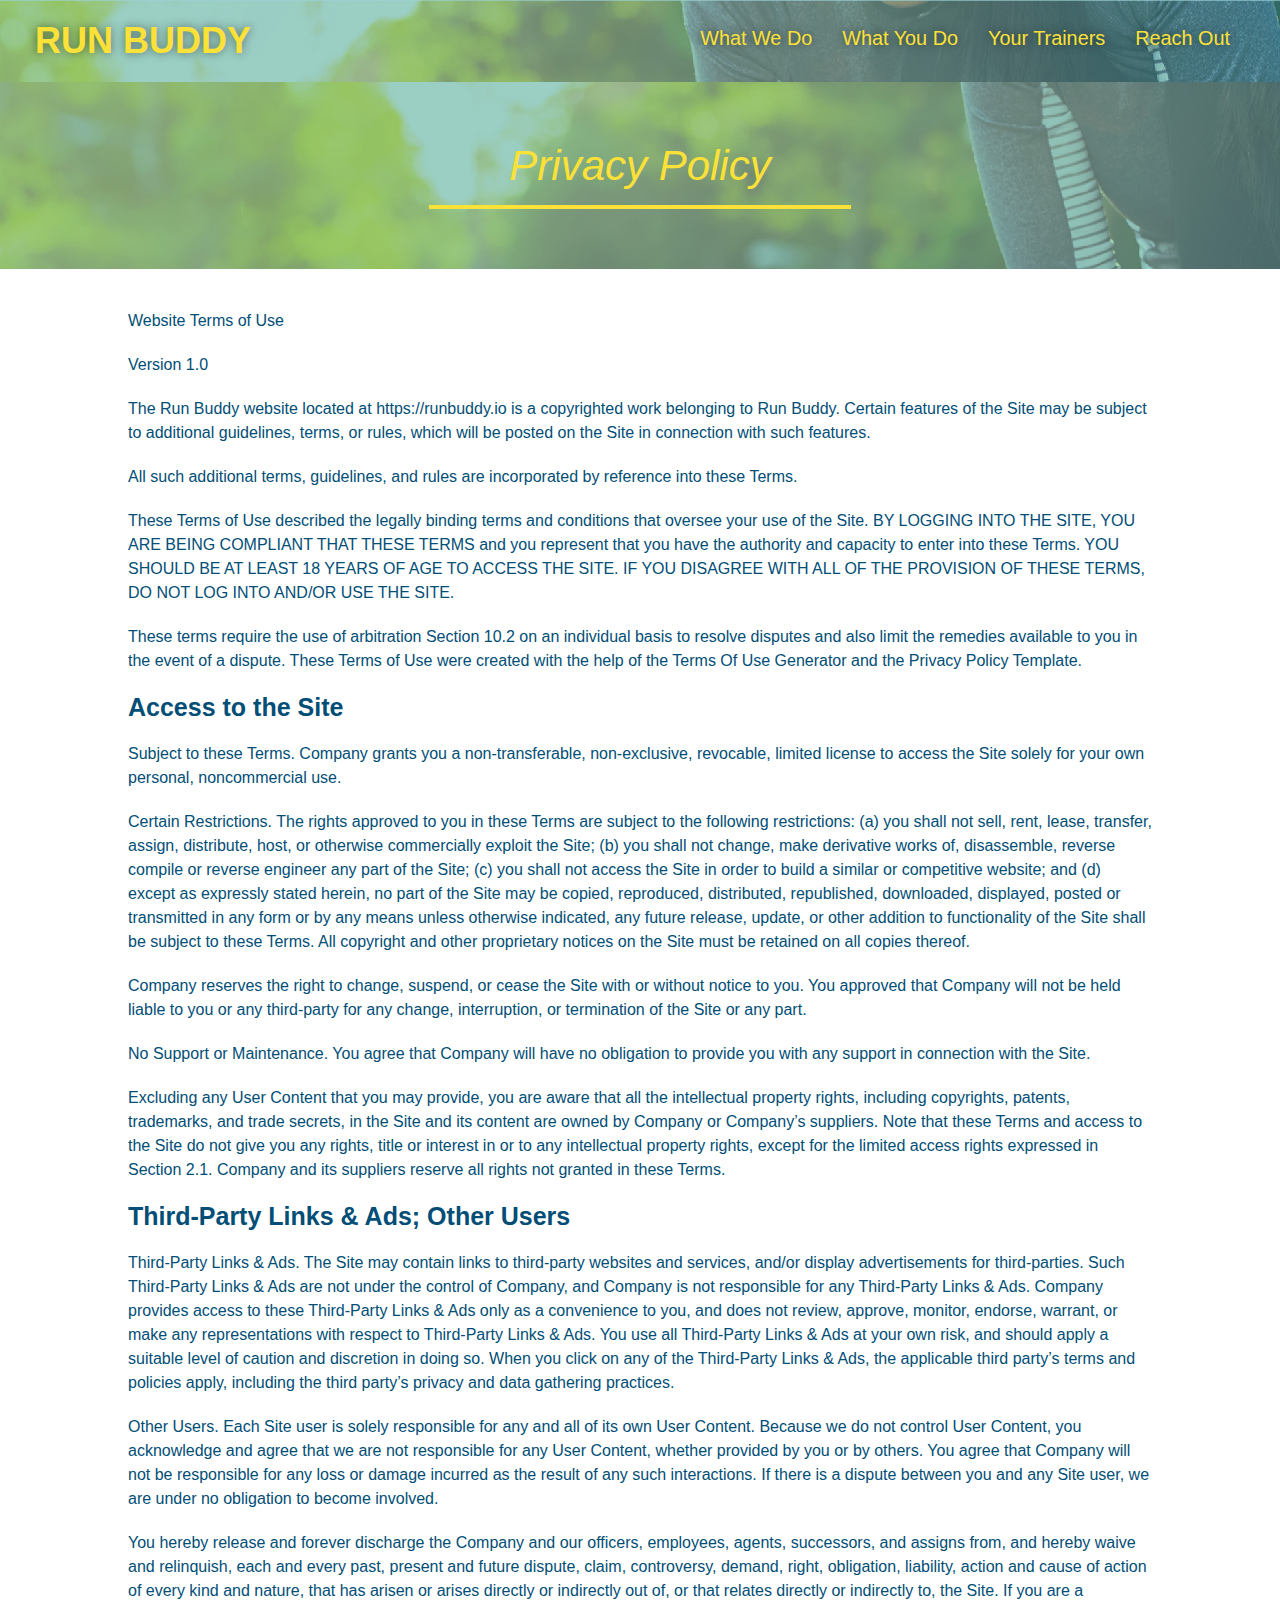
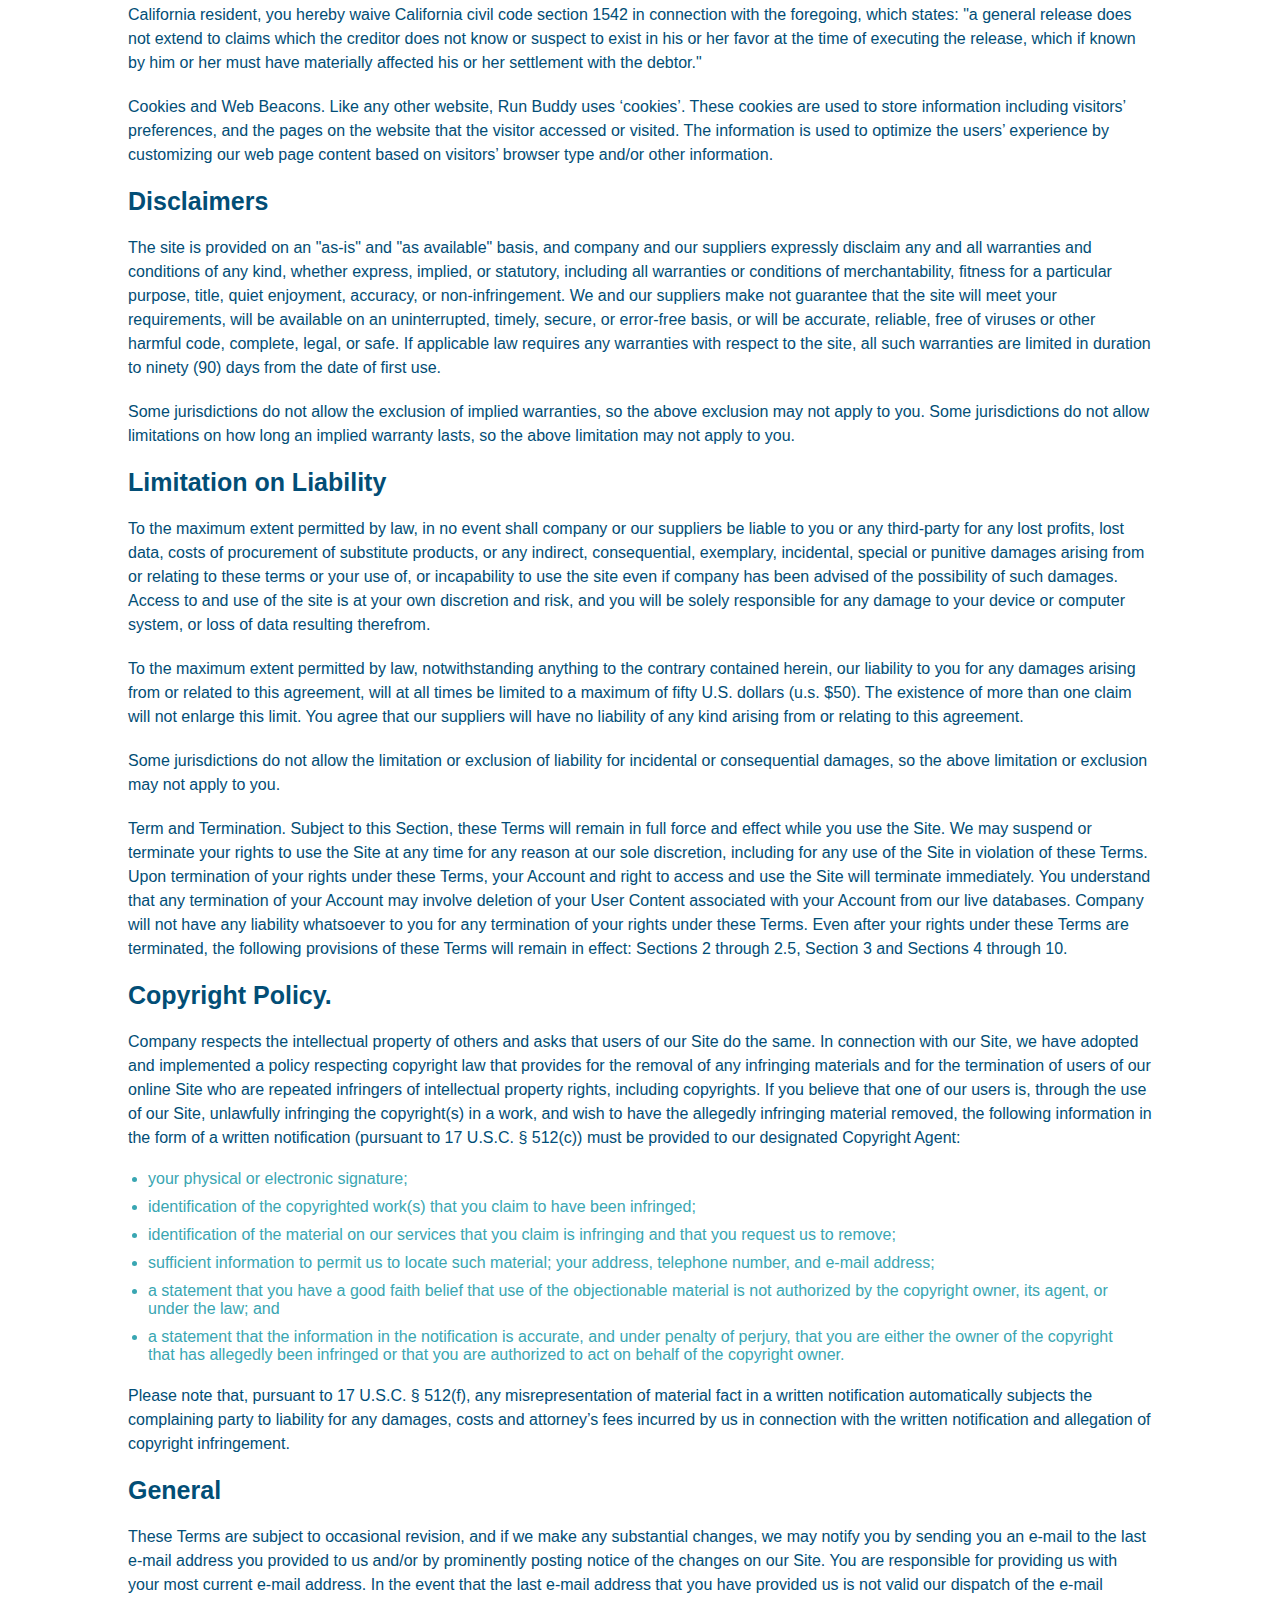
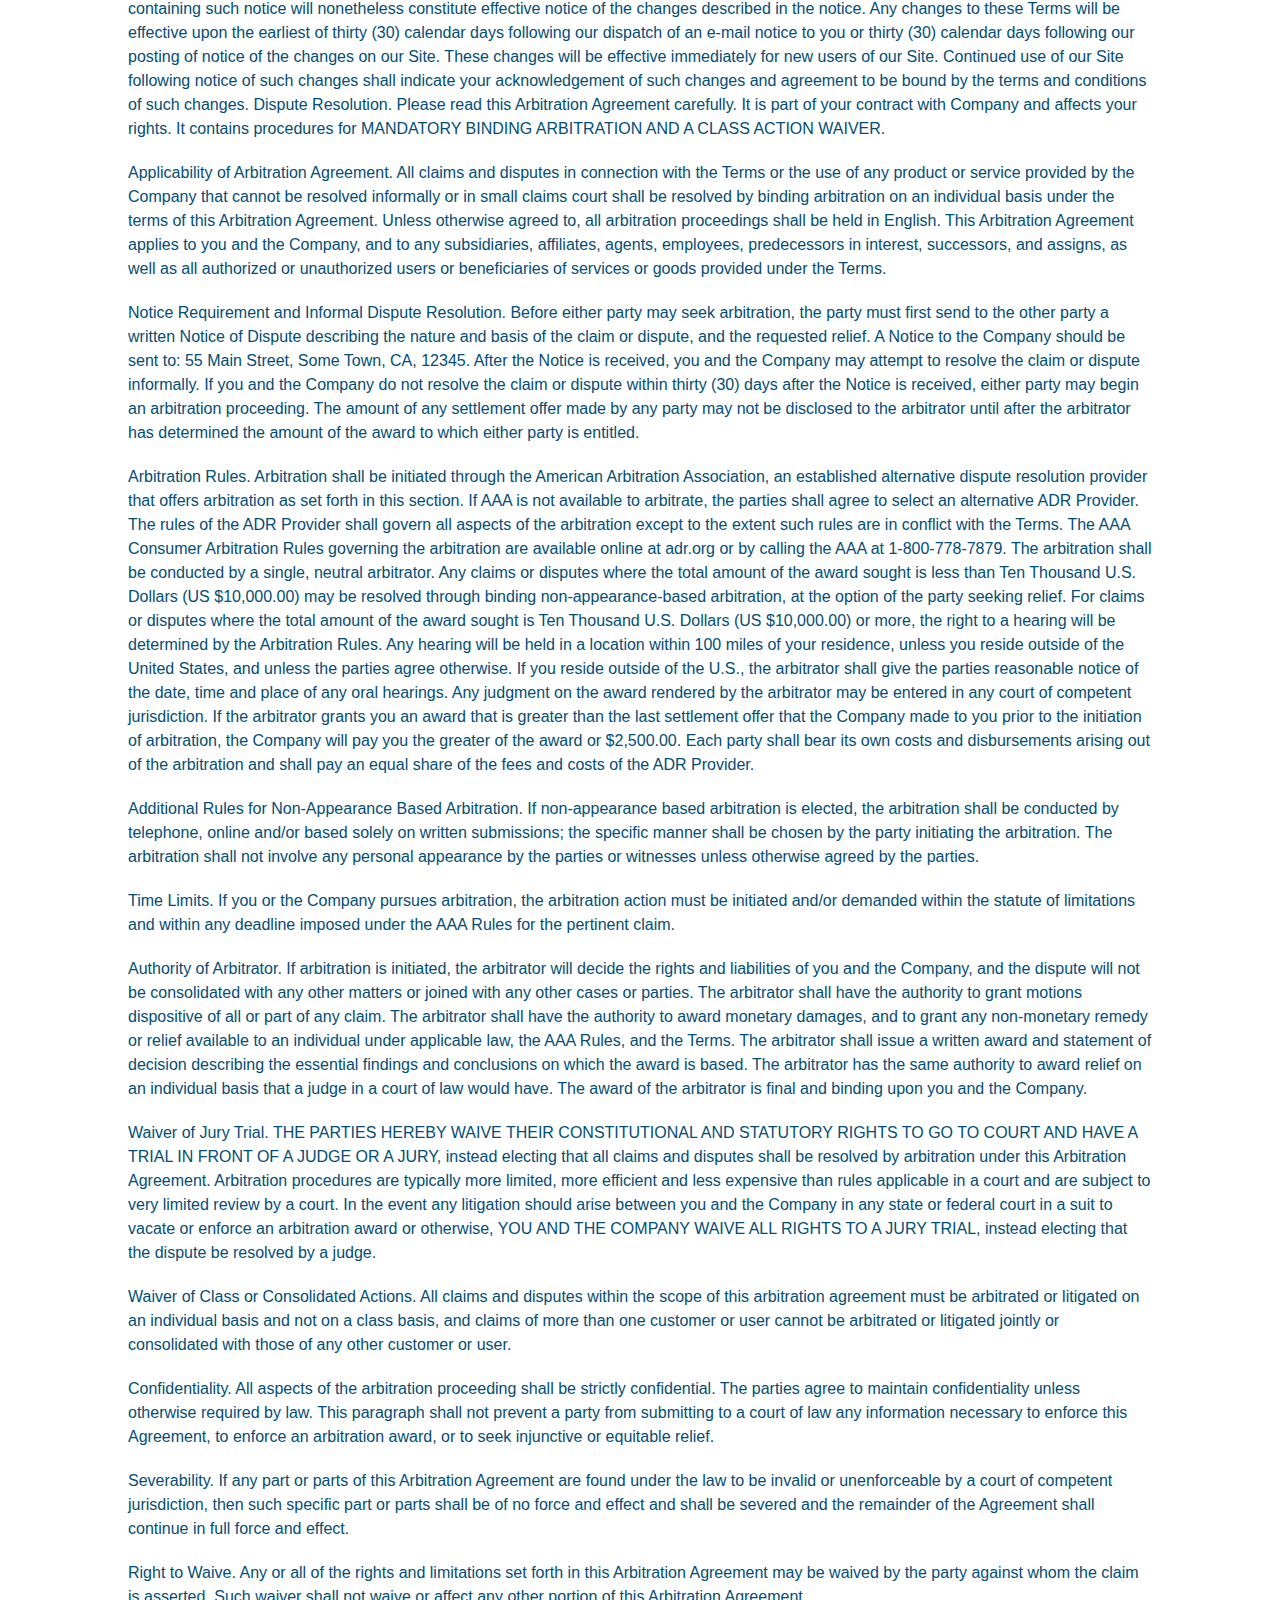
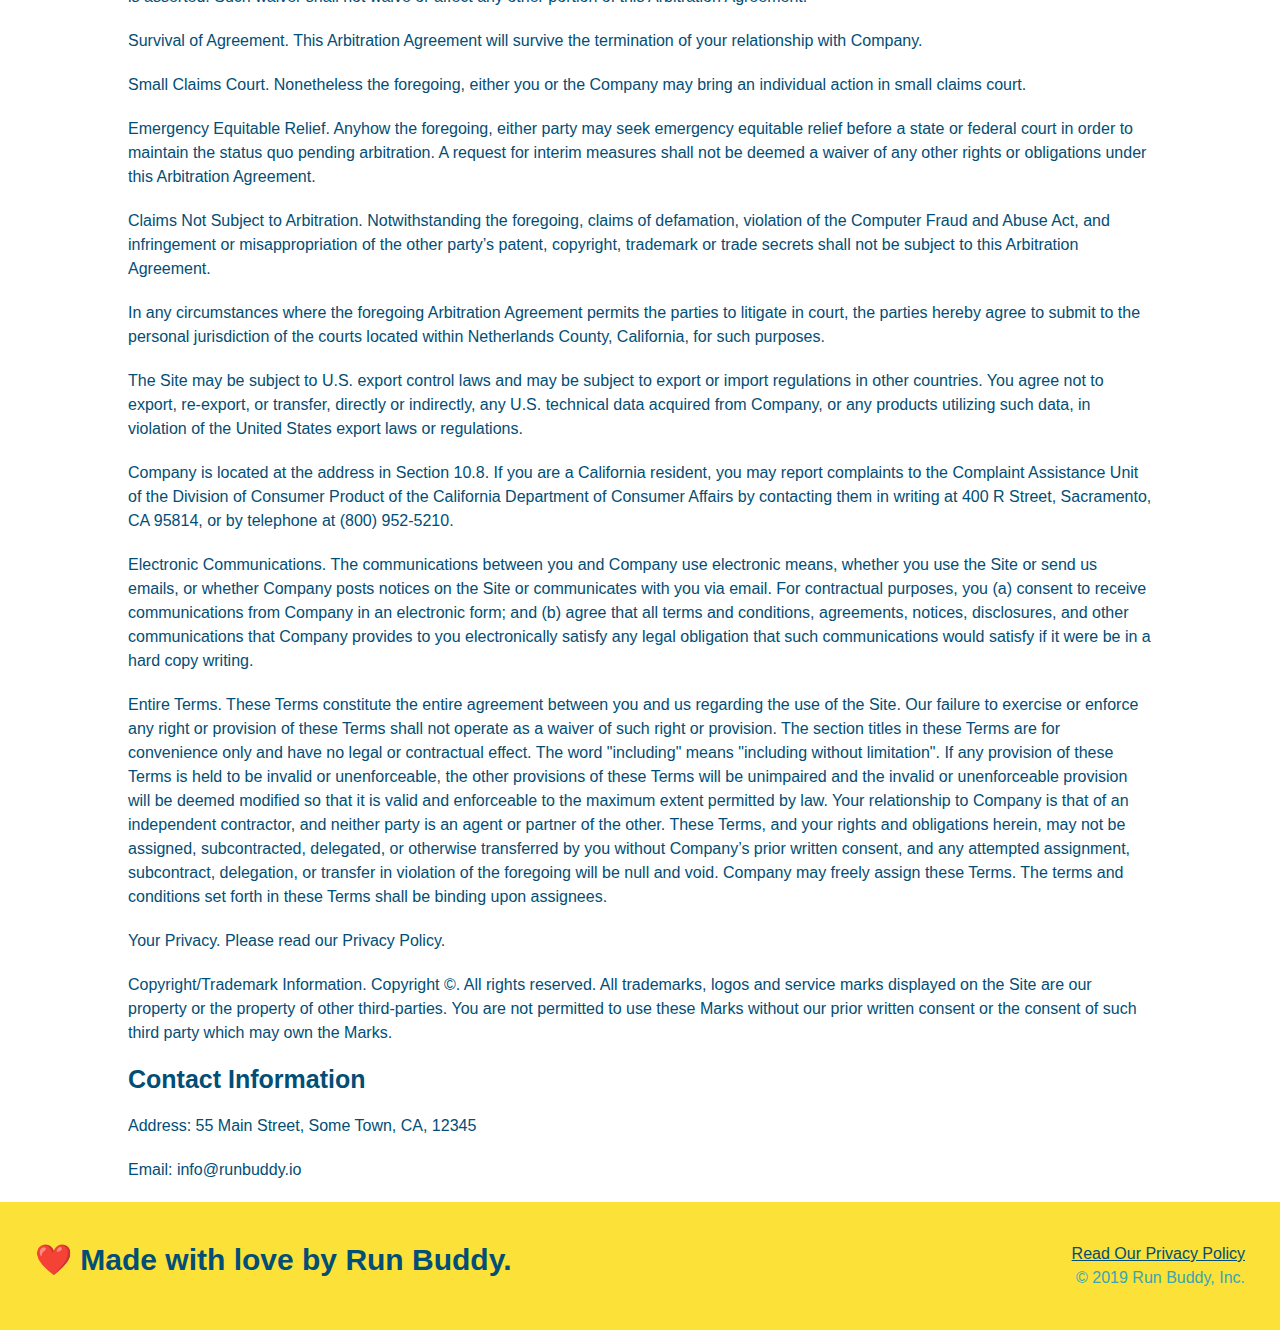
==== commit f57a1ea1: "final css touches" ====
--- a/privacy-policy.html
+++ b/privacy-policy.html
@@ -3,464 +3,472 @@
   <head>
     <meta charset="UTF-8" />
     <meta name="viewport" content="width=device-width, initial-scale=1.0" />
-    <title>Privacy Policy - Run Buddy</title>
     <link rel="stylesheet" href="./assets/css/style.css" />
     <link rel="stylesheet" href="./assets/css/secondary-styles.css" />
+    <title>Run Buddy - Privacy Policy</title>
   </head>
   <body>
     <header>
-        <h1>
-          <a href="/">RUN BUDDY</a>
-        </h1>
-        <nav>
-          <ul>
-            <li>
-              <a href="./index.html#what-we-do">What We Do</a>
-            </li>
-            <li>
-              <a href="./index.html#what-you-do">What You Do</a>
-            </li>
-            <li>
-              <a href="./index.html#your-trainers">Your Trainers</a>
-            </li>
-            <li>
-              <a href="./index.html#reach-out">Reach Out</a>
-            </li>
-          </ul>
-        </nav>
+      <h1>
+        <a href="./index.html">RUN BUDDY</a>
+      </h1>
+      <nav>
+        <ul>
+          <li>
+            <a href="./index.html#what-we-do">What We Do</a>
+          </li>
+          <li>
+            <a href="./index.html#what-you-do">What You Do</a>
+          </li>
+          <li>
+            <a href="./index.html#your-trainers">Your Trainers</a>
+          </li>
+          <li>
+            <a href="./index.html#reach-out">Reach Out</a>
+          </li>
+        </ul>
+      </nav>
     </header>
+    <!-- end navigation -->
+
+    <!-- hero/jumbotron -->
     <section class="hero">
-        <h2 class="page-title">
-            Privacy Policy
-        </h2>
+      <h2 class="page-title">
+        Privacy Policy
+      </h2>
     </section>
+
+    <!-- body copy -->
     <article class="secondary-content">
-        <p>
-            Website Terms of Use
-          </p>
-    
-          <p>
-            Version 1.0
-          </p>
-    
-          <p>
-            The Run Buddy website located at https://runbuddy.io is a copyrighted work belonging to Run Buddy. Certain
-            features of the Site may be subject to additional guidelines, terms, or rules, which will be posted on the Site
-            in connection with such features.
-          </p>
-    
-          <p>
-            All such additional terms, guidelines, and rules are incorporated by reference into these Terms.
-          </p>
-    
-          <p>
-            These Terms of Use described the legally binding terms and conditions that oversee your use of the Site. BY
-            LOGGING INTO THE SITE, YOU ARE BEING COMPLIANT THAT THESE TERMS and you represent that you have the authority
-            and capacity to enter into these Terms. YOU SHOULD BE AT LEAST 18 YEARS OF AGE TO ACCESS THE SITE. IF YOU
-            DISAGREE WITH ALL OF THE PROVISION OF THESE TERMS, DO NOT LOG INTO AND/OR USE THE SITE.
-          </p>
-    
-          <p>
-            These terms require the use of arbitration Section 10.2 on an individual basis to resolve disputes and also
-            limit the remedies available to you in the event of a dispute. These Terms of Use were created with the help of
-            the Terms Of Use Generator and the Privacy Policy Template.
-          </p>
-    
-          <h3>
-            Access to the Site
-          </h3>
-    
-          <p>
-            Subject to these Terms. Company grants you a non-transferable, non-exclusive, revocable, limited license to
-            access the Site solely for your own personal, noncommercial use.
-          </p>
-    
-          <p>
-            Certain Restrictions. The rights approved to you in these Terms are subject to the following restrictions: (a)
-            you shall not sell, rent, lease, transfer, assign, distribute, host, or otherwise commercially exploit the Site;
-            (b) you shall not change, make derivative works of, disassemble, reverse compile or reverse engineer any part of
-            the Site; (c) you shall not access the Site in order to build a similar or competitive website; and (d) except
-            as expressly stated herein, no part of the Site may be copied, reproduced, distributed, republished, downloaded,
-            displayed, posted or transmitted in any form or by any means unless otherwise indicated, any future release,
-            update, or other addition to functionality of the Site shall be subject to these Terms. All copyright and other
-            proprietary notices on the Site must be retained on all copies thereof.
-          </p>
-    
-          <p>
-            Company reserves the right to change, suspend, or cease the Site with or without notice to you. You approved
-            that Company will not be held liable to you or any third-party for any change, interruption, or termination of
-            the Site or any part.
-          </p>
-    
-          <p>
-            No Support or Maintenance. You agree that Company will have no obligation to provide you with any support in
-            connection with the Site.
-          </p>
-    
-          <p>
-            Excluding any User Content that you may provide, you are aware that all the intellectual property rights,
-            including copyrights, patents, trademarks, and trade secrets, in the Site and its content are owned by Company
-            or Companyâ€™s suppliers. Note that these Terms and access to the Site do not give you any rights, title or
-            interest in or to any intellectual property rights, except for the limited access rights expressed in Section
-            2.1. Company and its suppliers reserve all rights not granted in these Terms.
-          </p>
-    
-          <h3>
-            Third-Party Links & Ads; Other Users
-          </h3>
-    
-          <p>
-            Third-Party Links & Ads. The Site may contain links to third-party websites and services, and/or display
-            advertisements for third-parties. Such Third-Party Links & Ads are not under the control of Company, and Company
-            is not responsible for any Third-Party Links & Ads. Company provides access to these Third-Party Links & Ads
-            only as a convenience to you, and does not review, approve, monitor, endorse, warrant, or make any
-            representations with respect to Third-Party Links & Ads. You use all Third-Party Links & Ads at your own risk,
-            and should apply a suitable level of caution and discretion in doing so. When you click on any of the
-            Third-Party Links & Ads, the applicable third partyâ€™s terms and policies apply, including the third partyâ€™s
-            privacy and data gathering practices.
-          </p>
-    
-          <p>
-            Other Users. Each Site user is solely responsible for any and all of its own User Content. Because we do not
-            control User Content, you acknowledge and agree that we are not responsible for any User Content, whether
-            provided by you or by others. You agree that Company will not be responsible for any loss or damage incurred as
-            the result of any such interactions. If there is a dispute between you and any Site user, we are under no
-            obligation to become involved.
-          </p>
-    
-          <p>
-            You hereby release and forever discharge the Company and our officers, employees, agents, successors, and
-            assigns from, and hereby waive and relinquish, each and every past, present and future dispute, claim,
-            controversy, demand, right, obligation, liability, action and cause of action of every kind and nature, that has
-            arisen or arises directly or indirectly out of, or that relates directly or indirectly to, the Site. If you are
-            a California resident, you hereby waive California civil code section 1542 in connection with the foregoing,
-            which states: "a general release does not extend to claims which the creditor does not know or suspect to exist
-            in his or her favor at the time of executing the release, which if known by him or her must have materially
-            affected his or her settlement with the debtor."
-          </p>
-    
-          <p>
-            Cookies and Web Beacons. Like any other website, Run Buddy uses â€˜cookiesâ€™. These cookies are used to store
-            information including visitorsâ€™ preferences, and the pages on the website that the visitor accessed or visited.
-            The information is used to optimize the usersâ€™ experience by customizing our web page content based on visitorsâ€™
-            browser type and/or other information.
-          </p>
-    
-          <h3>
-            Disclaimers
-          </h3>
-    
-          <p>
-            The site is provided on an "as-is" and "as available" basis, and company and our suppliers expressly disclaim
-            any and all warranties and conditions of any kind, whether express, implied, or statutory, including all
-            warranties or conditions of merchantability, fitness for a particular purpose, title, quiet enjoyment, accuracy,
-            or non-infringement. We and our suppliers make not guarantee that the site will meet your requirements, will be
-            available on an uninterrupted, timely, secure, or error-free basis, or will be accurate, reliable, free of
-            viruses or other harmful code, complete, legal, or safe. If applicable law requires any warranties with respect
-            to the site, all such warranties are limited in duration to ninety (90) days from the date of first use.
-          </p>
-    
-          <p>
-            Some jurisdictions do not allow the exclusion of implied warranties, so the above exclusion may not apply to
-            you. Some jurisdictions do not allow limitations on how long an implied warranty lasts, so the above limitation
-            may not apply to you.
-          </p>
-    
-          <h3>
-            Limitation on Liability
-          </h3>
-    
-          <p>
-            To the maximum extent permitted by law, in no event shall company or our suppliers be liable to you or any
-            third-party for any lost profits, lost data, costs of procurement of substitute products, or any indirect,
-            consequential, exemplary, incidental, special or punitive damages arising from or relating to these terms or
-            your use of, or incapability to use the site even if company has been advised of the possibility of such
-            damages. Access to and use of the site is at your own discretion and risk, and you will be solely responsible
-            for any damage to your device or computer system, or loss of data resulting therefrom.
-          </p>
-    
-          <p>
-            To the maximum extent permitted by law, notwithstanding anything to the contrary contained herein, our liability
-            to you for any damages arising from or related to this agreement, will at all times be limited to a maximum of
-            fifty U.S. dollars (u.s. $50). The existence of more than one claim will not enlarge this limit. You agree that
-            our suppliers will have no liability of any kind arising from or relating to this agreement.
-          </p>
-    
-          <p>
-            Some jurisdictions do not allow the limitation or exclusion of liability for incidental or consequential
-            damages, so the above limitation or exclusion may not apply to you.
-          </p>
-    
-          <p>
-            Term and Termination. Subject to this Section, these Terms will remain in full force and effect while you use
-            the Site. We may suspend or terminate your rights to use the Site at any time for any reason at our sole
-            discretion, including for any use of the Site in violation of these Terms. Upon termination of your rights under
-            these Terms, your Account and right to access and use the Site will terminate immediately. You understand that
-            any termination of your Account may involve deletion of your User Content associated with your Account from our
-            live databases. Company will not have any liability whatsoever to you for any termination of your rights under
-            these Terms. Even after your rights under these Terms are terminated, the following provisions of these Terms
-            will remain in effect: Sections 2 through 2.5, Section 3 and Sections 4 through 10.
-          </p>
-    
-          <h3>
-            Copyright Policy.
-          </h3>
-    
-          <p>
-            Company respects the intellectual property of others and asks that users of our Site do the same. In connection
-            with our Site, we have adopted and implemented a policy respecting copyright law that provides for the removal
-            of any infringing materials and for the termination of users of our online Site who are repeated infringers of
-            intellectual property rights, including copyrights. If you believe that one of our users is, through the use of
-            our Site, unlawfully infringing the copyright(s) in a work, and wish to have the allegedly infringing material
-            removed, the following information in the form of a written notification (pursuant to 17 U.S.C. Â§ 512(c)) must
-            be provided to our designated Copyright Agent:
-          </p>
-    
-          <ul>
-            <li>
-              your physical or electronic signature;
-            </li>
-            <li>
-              identification of the copyrighted work(s) that you claim to have been infringed;
-            </li>
-            <li>
-              identification of the material on our services that you claim is infringing and that you request us to remove;
-            </li>
-            <li>
-              sufficient information to permit us to locate such material; your address, telephone number, and e-mail
-              address;
-            </li>
-            <li>
-              a statement that you have a good faith belief that use of the objectionable material is not authorized by the
-              copyright owner, its agent, or under the law; and
-            </li>
-            <li>
-              a statement that the information in the notification is accurate, and under penalty of perjury, that you are
-              either the owner of the copyright that has allegedly been infringed or that you are authorized to act on
-              behalf of the copyright owner.
-            </li>
-          </ul>
-    
-          <p>
-            Please note that, pursuant to 17 U.S.C. Â§ 512(f), any misrepresentation of material fact in a written
-            notification automatically subjects the complaining party to liability for any damages, costs and attorneyâ€™s
-            fees incurred by us in connection with the written notification and allegation of copyright infringement.
-          </p>
-    
-          <h3>
-            General
-          </h3>
-    
-          <p>
-            These Terms are subject to occasional revision, and if we make any substantial changes, we may notify you by
-            sending you an e-mail to the last e-mail address you provided to us and/or by prominently posting notice of the
-            changes on our Site. You are responsible for providing us with your most current e-mail address. In the event
-            that the last e-mail address that you have provided us is not valid our dispatch of the e-mail containing such
-            notice will nonetheless constitute effective notice of the changes described in the notice. Any changes to these
-            Terms will be effective upon the earliest of thirty (30) calendar days following our dispatch of an e-mail
-            notice to you or thirty (30) calendar days following our posting of notice of the changes on our Site. These
-            changes will be effective immediately for new users of our Site. Continued use of our Site following notice of
-            such changes shall indicate your acknowledgement of such changes and agreement to be bound by the terms and
-            conditions of such changes. Dispute Resolution. Please read this Arbitration Agreement carefully. It is part of
-            your contract with Company and affects your rights. It contains procedures for MANDATORY BINDING ARBITRATION AND
-            A CLASS ACTION WAIVER.
-          </p>
-    
-          <p>
-            Applicability of Arbitration Agreement. All claims and disputes in connection with the Terms or the use of any
-            product or service provided by the Company that cannot be resolved informally or in small claims court shall be
-            resolved by binding arbitration on an individual basis under the terms of this Arbitration Agreement. Unless
-            otherwise agreed to, all arbitration proceedings shall be held in English. This Arbitration Agreement applies to
-            you and the Company, and to any subsidiaries, affiliates, agents, employees, predecessors in interest,
-            successors, and assigns, as well as all authorized or unauthorized users or beneficiaries of services or goods
-            provided under the Terms.
-          </p>
-    
-          <p>
-            Notice Requirement and Informal Dispute Resolution. Before either party may seek arbitration, the party must
-            first send to the other party a written Notice of Dispute describing the nature and basis of the claim or
-            dispute, and the requested relief. A Notice to the Company should be sent to: 55 Main Street, Some Town, CA,
-            12345. After the Notice is received, you and the Company may attempt to resolve the claim or dispute informally.
-            If you and the Company do not resolve the claim or dispute within thirty (30) days after the Notice is received,
-            either party may begin an arbitration proceeding. The amount of any settlement offer made by any party may not
-            be disclosed to the arbitrator until after the arbitrator has determined the amount of the award to which either
-            party is entitled.
-          </p>
-    
-          <p>
-            Arbitration Rules. Arbitration shall be initiated through the American Arbitration Association, an established
-            alternative dispute resolution provider that offers arbitration as set forth in this section. If AAA is not
-            available to arbitrate, the parties shall agree to select an alternative ADR Provider. The rules of the ADR
-            Provider shall govern all aspects of the arbitration except to the extent such rules are in conflict with the
-            Terms. The AAA Consumer Arbitration Rules governing the arbitration are available online at adr.org or by
-            calling the AAA at 1-800-778-7879. The arbitration shall be conducted by a single, neutral arbitrator. Any
-            claims or disputes where the total amount of the award sought is less than Ten Thousand U.S. Dollars (US
-            $10,000.00) may be resolved through binding non-appearance-based arbitration, at the option of the party seeking
-            relief. For claims or disputes where the total amount of the award sought is Ten Thousand U.S. Dollars (US
-            $10,000.00) or more, the right to a hearing will be determined by the Arbitration Rules. Any hearing will be
-            held in a location within 100 miles of your residence, unless you reside outside of the United States, and
-            unless the parties agree otherwise. If you reside outside of the U.S., the arbitrator shall give the parties
-            reasonable notice of the date, time and place of any oral hearings. Any judgment on the award rendered by the
-            arbitrator may be entered in any court of competent jurisdiction. If the arbitrator grants you an award that is
-            greater than the last settlement offer that the Company made to you prior to the initiation of arbitration, the
-            Company will pay you the greater of the award or $2,500.00. Each party shall bear its own costs and
-            disbursements arising out of the arbitration and shall pay an equal share of the fees and costs of the ADR
-            Provider.
-          </p>
-    
-          <p>
-            Additional Rules for Non-Appearance Based Arbitration. If non-appearance based arbitration is elected, the
-            arbitration shall be conducted by telephone, online and/or based solely on written submissions; the specific
-            manner shall be chosen by the party initiating the arbitration. The arbitration shall not involve any personal
-            appearance by the parties or witnesses unless otherwise agreed by the parties.
-          </p>
-    
-          <p>
-            Time Limits. If you or the Company pursues arbitration, the arbitration action must be initiated and/or demanded
-            within the statute of limitations and within any deadline imposed under the AAA Rules for the pertinent claim.
-          </p>
-    
-          <p>
-            Authority of Arbitrator. If arbitration is initiated, the arbitrator will decide the rights and liabilities of
-            you and the Company, and the dispute will not be consolidated with any other matters or joined with any other
-            cases or parties. The arbitrator shall have the authority to grant motions dispositive of all or part of any
-            claim. The arbitrator shall have the authority to award monetary damages, and to grant any non-monetary remedy
-            or relief available to an individual under applicable law, the AAA Rules, and the Terms. The arbitrator shall
-            issue a written award and statement of decision describing the essential findings and conclusions on which the
-            award is based. The arbitrator has the same authority to award relief on an individual basis that a judge in a
-            court of law would have. The award of the arbitrator is final and binding upon you and the Company.
-          </p>
-    
-          <p>
-            Waiver of Jury Trial. THE PARTIES HEREBY WAIVE THEIR CONSTITUTIONAL AND STATUTORY RIGHTS TO GO TO COURT AND HAVE
-            A TRIAL IN FRONT OF A JUDGE OR A JURY, instead electing that all claims and disputes shall be resolved by
-            arbitration under this Arbitration Agreement. Arbitration procedures are typically more limited, more efficient
-            and less expensive than rules applicable in a court and are subject to very limited review by a court. In the
-            event any litigation should arise between you and the Company in any state or federal court in a suit to vacate
-            or enforce an arbitration award or otherwise, YOU AND THE COMPANY WAIVE ALL RIGHTS TO A JURY TRIAL, instead
-            electing that the dispute be resolved by a judge.
-          </p>
-    
-          <p>
-            Waiver of Class or Consolidated Actions. All claims and disputes within the scope of this arbitration agreement
-            must be arbitrated or litigated on an individual basis and not on a class basis, and claims of more than one
-            customer or user cannot be arbitrated or litigated jointly or consolidated with those of any other customer or
-            user.
-          </p>
-    
-          <p>
-            Confidentiality. All aspects of the arbitration proceeding shall be strictly confidential. The parties agree to
-            maintain confidentiality unless otherwise required by law. This paragraph shall not prevent a party from
-            submitting to a court of law any information necessary to enforce this Agreement, to enforce an arbitration
-            award, or to seek injunctive or equitable relief.
-          </p>
-    
-          <p>
-            Severability. If any part or parts of this Arbitration Agreement are found under the law to be invalid or
-            unenforceable by a court of competent jurisdiction, then such specific part or parts shall be of no force and
-            effect and shall be severed and the remainder of the Agreement shall continue in full force and effect.
-          </p>
-    
-          <p>
-            Right to Waive. Any or all of the rights and limitations set forth in this Arbitration Agreement may be waived
-            by the party against whom the claim is asserted. Such waiver shall not waive or affect any other portion of this
-            Arbitration Agreement.
-          </p>
-    
-          <p>
-            Survival of Agreement. This Arbitration Agreement will survive the termination of your relationship with
-            Company.
-          </p>
-    
-          <p>
-            Small Claims Court. Nonetheless the foregoing, either you or the Company may bring an individual action in small
-            claims court.
-          </p>
-    
-          <p>
-            Emergency Equitable Relief. Anyhow the foregoing, either party may seek emergency equitable relief before a
-            state or federal court in order to maintain the status quo pending arbitration. A request for interim measures
-            shall not be deemed a waiver of any other rights or obligations under this Arbitration Agreement.
-          </p>
-    
-          <p>
-            Claims Not Subject to Arbitration. Notwithstanding the foregoing, claims of defamation, violation of the
-            Computer Fraud and Abuse Act, and infringement or misappropriation of the other partyâ€™s patent, copyright,
-            trademark or trade secrets shall not be subject to this Arbitration Agreement.
-          </p>
-    
-          <p>
-            In any circumstances where the foregoing Arbitration Agreement permits the parties to litigate in court, the
-            parties hereby agree to submit to the personal jurisdiction of the courts located within Netherlands County,
-            California, for such purposes.
-          </p>
-    
-          <p>
-            The Site may be subject to U.S. export control laws and may be subject to export or import regulations in other
-            countries. You agree not to export, re-export, or transfer, directly or indirectly, any U.S. technical data
-            acquired from Company, or any products utilizing such data, in violation of the United States export laws or
-            regulations.
-          </p>
-    
-          <p>
-            Company is located at the address in Section 10.8. If you are a California resident, you may report complaints
-            to the Complaint Assistance Unit of the Division of Consumer Product of the California Department of Consumer
-            Affairs by contacting them in writing at 400 R Street, Sacramento, CA 95814, or by telephone at (800) 952-5210.
-          </p>
-    
-          <p>
-            Electronic Communications. The communications between you and Company use electronic means, whether you use the
-            Site or send us emails, or whether Company posts notices on the Site or communicates with you via email. For
-            contractual purposes, you (a) consent to receive communications from Company in an electronic form; and (b)
-            agree that all terms and conditions, agreements, notices, disclosures, and other communications that Company
-            provides to you electronically satisfy any legal obligation that such communications would satisfy if it were be
-            in a hard copy writing.
-          </p>
-    
-          <p>
-            Entire Terms. These Terms constitute the entire agreement between you and us regarding the use of the Site. Our
-            failure to exercise or enforce any right or provision of these Terms shall not operate as a waiver of such right
-            or provision. The section titles in these Terms are for convenience only and have no legal or contractual
-            effect. The word "including" means "including without limitation". If any provision of these Terms is held to be
-            invalid or unenforceable, the other provisions of these Terms will be unimpaired and the invalid or
-            unenforceable provision will be deemed modified so that it is valid and enforceable to the maximum extent
-            permitted by law. Your relationship to Company is that of an independent contractor, and neither party is an
-            agent or partner of the other. These Terms, and your rights and obligations herein, may not be assigned,
-            subcontracted, delegated, or otherwise transferred by you without Companyâ€™s prior written consent, and any
-            attempted assignment, subcontract, delegation, or transfer in violation of the foregoing will be null and void.
-            Company may freely assign these Terms. The terms and conditions set forth in these Terms shall be binding upon
-            assignees.
-          </p>
-    
-          <p>
-            Your Privacy. Please read our Privacy Policy.
-          </p>
-    
-          <p>
-            Copyright/Trademark Information. Copyright Â©. All rights reserved. All trademarks, logos and service marks
-            displayed on the Site are our property or the property of other third-parties. You are not permitted to use
-            these Marks without our prior written consent or the consent of such third party which may own the Marks.
-          </p>
-    
-          <h3>
-            Contact Information
-          </h3>
-    
-          <p>
-            Address: 55 Main Street, Some Town, CA, 12345
-          </p>
-    
-          <p>
-            Email: info@runbuddy.io
-          </p>
-    
+      <p>
+        Website Terms of Use
+      </p>
+
+      <p>
+        Version 1.0
+      </p>
+
+      <p>
+        The Run Buddy website located at https://runbuddy.io is a copyrighted work belonging to Run Buddy. Certain
+        features of the Site may be subject to additional guidelines, terms, or rules, which will be posted on the Site
+        in connection with such features.
+      </p>
+
+      <p>
+        All such additional terms, guidelines, and rules are incorporated by reference into these Terms.
+      </p>
+
+      <p>
+        These Terms of Use described the legally binding terms and conditions that oversee your use of the Site. BY
+        LOGGING INTO THE SITE, YOU ARE BEING COMPLIANT THAT THESE TERMS and you represent that you have the authority
+        and capacity to enter into these Terms. YOU SHOULD BE AT LEAST 18 YEARS OF AGE TO ACCESS THE SITE. IF YOU
+        DISAGREE WITH ALL OF THE PROVISION OF THESE TERMS, DO NOT LOG INTO AND/OR USE THE SITE.
+      </p>
+
+      <p>
+        These terms require the use of arbitration Section 10.2 on an individual basis to resolve disputes and also
+        limit the remedies available to you in the event of a dispute. These Terms of Use were created with the help of
+        the Terms Of Use Generator and the Privacy Policy Template.
+      </p>
+
+      <h3>
+        Access to the Site
+      </h3>
+
+      <p>
+        Subject to these Terms. Company grants you a non-transferable, non-exclusive, revocable, limited license to
+        access the Site solely for your own personal, noncommercial use.
+      </p>
+
+      <p>
+        Certain Restrictions. The rights approved to you in these Terms are subject to the following restrictions: (a)
+        you shall not sell, rent, lease, transfer, assign, distribute, host, or otherwise commercially exploit the Site;
+        (b) you shall not change, make derivative works of, disassemble, reverse compile or reverse engineer any part of
+        the Site; (c) you shall not access the Site in order to build a similar or competitive website; and (d) except
+        as expressly stated herein, no part of the Site may be copied, reproduced, distributed, republished, downloaded,
+        displayed, posted or transmitted in any form or by any means unless otherwise indicated, any future release,
+        update, or other addition to functionality of the Site shall be subject to these Terms. All copyright and other
+        proprietary notices on the Site must be retained on all copies thereof.
+      </p>
+
+      <p>
+        Company reserves the right to change, suspend, or cease the Site with or without notice to you. You approved
+        that Company will not be held liable to you or any third-party for any change, interruption, or termination of
+        the Site or any part.
+      </p>
+
+      <p>
+        No Support or Maintenance. You agree that Company will have no obligation to provide you with any support in
+        connection with the Site.
+      </p>
+
+      <p>
+        Excluding any User Content that you may provide, you are aware that all the intellectual property rights,
+        including copyrights, patents, trademarks, and trade secrets, in the Site and its content are owned by Company
+        or Company’s suppliers. Note that these Terms and access to the Site do not give you any rights, title or
+        interest in or to any intellectual property rights, except for the limited access rights expressed in Section
+        2.1. Company and its suppliers reserve all rights not granted in these Terms.
+      </p>
+
+      <h3>
+        Third-Party Links & Ads; Other Users
+      </h3>
+
+      <p>
+        Third-Party Links & Ads. The Site may contain links to third-party websites and services, and/or display
+        advertisements for third-parties. Such Third-Party Links & Ads are not under the control of Company, and Company
+        is not responsible for any Third-Party Links & Ads. Company provides access to these Third-Party Links & Ads
+        only as a convenience to you, and does not review, approve, monitor, endorse, warrant, or make any
+        representations with respect to Third-Party Links & Ads. You use all Third-Party Links & Ads at your own risk,
+        and should apply a suitable level of caution and discretion in doing so. When you click on any of the
+        Third-Party Links & Ads, the applicable third party’s terms and policies apply, including the third party’s
+        privacy and data gathering practices.
+      </p>
+
+      <p>
+        Other Users. Each Site user is solely responsible for any and all of its own User Content. Because we do not
+        control User Content, you acknowledge and agree that we are not responsible for any User Content, whether
+        provided by you or by others. You agree that Company will not be responsible for any loss or damage incurred as
+        the result of any such interactions. If there is a dispute between you and any Site user, we are under no
+        obligation to become involved.
+      </p>
+
+      <p>
+        You hereby release and forever discharge the Company and our officers, employees, agents, successors, and
+        assigns from, and hereby waive and relinquish, each and every past, present and future dispute, claim,
+        controversy, demand, right, obligation, liability, action and cause of action of every kind and nature, that has
+        arisen or arises directly or indirectly out of, or that relates directly or indirectly to, the Site. If you are
+        a California resident, you hereby waive California civil code section 1542 in connection with the foregoing,
+        which states: "a general release does not extend to claims which the creditor does not know or suspect to exist
+        in his or her favor at the time of executing the release, which if known by him or her must have materially
+        affected his or her settlement with the debtor."
+      </p>
+
+      <p>
+        Cookies and Web Beacons. Like any other website, Run Buddy uses ‘cookies’. These cookies are used to store
+        information including visitors’ preferences, and the pages on the website that the visitor accessed or visited.
+        The information is used to optimize the users’ experience by customizing our web page content based on visitors’
+        browser type and/or other information.
+      </p>
+
+      <h3>
+        Disclaimers
+      </h3>
+
+      <p>
+        The site is provided on an "as-is" and "as available" basis, and company and our suppliers expressly disclaim
+        any and all warranties and conditions of any kind, whether express, implied, or statutory, including all
+        warranties or conditions of merchantability, fitness for a particular purpose, title, quiet enjoyment, accuracy,
+        or non-infringement. We and our suppliers make not guarantee that the site will meet your requirements, will be
+        available on an uninterrupted, timely, secure, or error-free basis, or will be accurate, reliable, free of
+        viruses or other harmful code, complete, legal, or safe. If applicable law requires any warranties with respect
+        to the site, all such warranties are limited in duration to ninety (90) days from the date of first use.
+      </p>
+
+      <p>
+        Some jurisdictions do not allow the exclusion of implied warranties, so the above exclusion may not apply to
+        you. Some jurisdictions do not allow limitations on how long an implied warranty lasts, so the above limitation
+        may not apply to you.
+      </p>
+
+      <h3>
+        Limitation on Liability
+      </h3>
+
+      <p>
+        To the maximum extent permitted by law, in no event shall company or our suppliers be liable to you or any
+        third-party for any lost profits, lost data, costs of procurement of substitute products, or any indirect,
+        consequential, exemplary, incidental, special or punitive damages arising from or relating to these terms or
+        your use of, or incapability to use the site even if company has been advised of the possibility of such
+        damages. Access to and use of the site is at your own discretion and risk, and you will be solely responsible
+        for any damage to your device or computer system, or loss of data resulting therefrom.
+      </p>
+
+      <p>
+        To the maximum extent permitted by law, notwithstanding anything to the contrary contained herein, our liability
+        to you for any damages arising from or related to this agreement, will at all times be limited to a maximum of
+        fifty U.S. dollars (u.s. $50). The existence of more than one claim will not enlarge this limit. You agree that
+        our suppliers will have no liability of any kind arising from or relating to this agreement.
+      </p>
+
+      <p>
+        Some jurisdictions do not allow the limitation or exclusion of liability for incidental or consequential
+        damages, so the above limitation or exclusion may not apply to you.
+      </p>
+
+      <p>
+        Term and Termination. Subject to this Section, these Terms will remain in full force and effect while you use
+        the Site. We may suspend or terminate your rights to use the Site at any time for any reason at our sole
+        discretion, including for any use of the Site in violation of these Terms. Upon termination of your rights under
+        these Terms, your Account and right to access and use the Site will terminate immediately. You understand that
+        any termination of your Account may involve deletion of your User Content associated with your Account from our
+        live databases. Company will not have any liability whatsoever to you for any termination of your rights under
+        these Terms. Even after your rights under these Terms are terminated, the following provisions of these Terms
+        will remain in effect: Sections 2 through 2.5, Section 3 and Sections 4 through 10.
+      </p>
+
+      <h3>
+        Copyright Policy.
+      </h3>
+
+      <p>
+        Company respects the intellectual property of others and asks that users of our Site do the same. In connection
+        with our Site, we have adopted and implemented a policy respecting copyright law that provides for the removal
+        of any infringing materials and for the termination of users of our online Site who are repeated infringers of
+        intellectual property rights, including copyrights. If you believe that one of our users is, through the use of
+        our Site, unlawfully infringing the copyright(s) in a work, and wish to have the allegedly infringing material
+        removed, the following information in the form of a written notification (pursuant to 17 U.S.C. § 512(c)) must
+        be provided to our designated Copyright Agent:
+      </p>
+
+      <ul>
+        <li>
+          your physical or electronic signature;
+        </li>
+        <li>
+          identification of the copyrighted work(s) that you claim to have been infringed;
+        </li>
+        <li>
+          identification of the material on our services that you claim is infringing and that you request us to remove;
+        </li>
+        <li>
+          sufficient information to permit us to locate such material; your address, telephone number, and e-mail
+          address;
+        </li>
+        <li>
+          a statement that you have a good faith belief that use of the objectionable material is not authorized by the
+          copyright owner, its agent, or under the law; and
+        </li>
+        <li>
+          a statement that the information in the notification is accurate, and under penalty of perjury, that you are
+          either the owner of the copyright that has allegedly been infringed or that you are authorized to act on
+          behalf of the copyright owner.
+        </li>
+      </ul>
+
+      <p>
+        Please note that, pursuant to 17 U.S.C. § 512(f), any misrepresentation of material fact in a written
+        notification automatically subjects the complaining party to liability for any damages, costs and attorney’s
+        fees incurred by us in connection with the written notification and allegation of copyright infringement.
+      </p>
+
+      <h3>
+        General
+      </h3>
+
+      <p>
+        These Terms are subject to occasional revision, and if we make any substantial changes, we may notify you by
+        sending you an e-mail to the last e-mail address you provided to us and/or by prominently posting notice of the
+        changes on our Site. You are responsible for providing us with your most current e-mail address. In the event
+        that the last e-mail address that you have provided us is not valid our dispatch of the e-mail containing such
+        notice will nonetheless constitute effective notice of the changes described in the notice. Any changes to these
+        Terms will be effective upon the earliest of thirty (30) calendar days following our dispatch of an e-mail
+        notice to you or thirty (30) calendar days following our posting of notice of the changes on our Site. These
+        changes will be effective immediately for new users of our Site. Continued use of our Site following notice of
+        such changes shall indicate your acknowledgement of such changes and agreement to be bound by the terms and
+        conditions of such changes. Dispute Resolution. Please read this Arbitration Agreement carefully. It is part of
+        your contract with Company and affects your rights. It contains procedures for MANDATORY BINDING ARBITRATION AND
+        A CLASS ACTION WAIVER.
+      </p>
+
+      <p>
+        Applicability of Arbitration Agreement. All claims and disputes in connection with the Terms or the use of any
+        product or service provided by the Company that cannot be resolved informally or in small claims court shall be
+        resolved by binding arbitration on an individual basis under the terms of this Arbitration Agreement. Unless
+        otherwise agreed to, all arbitration proceedings shall be held in English. This Arbitration Agreement applies to
+        you and the Company, and to any subsidiaries, affiliates, agents, employees, predecessors in interest,
+        successors, and assigns, as well as all authorized or unauthorized users or beneficiaries of services or goods
+        provided under the Terms.
+      </p>
+
+      <p>
+        Notice Requirement and Informal Dispute Resolution. Before either party may seek arbitration, the party must
+        first send to the other party a written Notice of Dispute describing the nature and basis of the claim or
+        dispute, and the requested relief. A Notice to the Company should be sent to: 55 Main Street, Some Town, CA,
+        12345. After the Notice is received, you and the Company may attempt to resolve the claim or dispute informally.
+        If you and the Company do not resolve the claim or dispute within thirty (30) days after the Notice is received,
+        either party may begin an arbitration proceeding. The amount of any settlement offer made by any party may not
+        be disclosed to the arbitrator until after the arbitrator has determined the amount of the award to which either
+        party is entitled.
+      </p>
+
+      <p>
+        Arbitration Rules. Arbitration shall be initiated through the American Arbitration Association, an established
+        alternative dispute resolution provider that offers arbitration as set forth in this section. If AAA is not
+        available to arbitrate, the parties shall agree to select an alternative ADR Provider. The rules of the ADR
+        Provider shall govern all aspects of the arbitration except to the extent such rules are in conflict with the
+        Terms. The AAA Consumer Arbitration Rules governing the arbitration are available online at adr.org or by
+        calling the AAA at 1-800-778-7879. The arbitration shall be conducted by a single, neutral arbitrator. Any
+        claims or disputes where the total amount of the award sought is less than Ten Thousand U.S. Dollars (US
+        $10,000.00) may be resolved through binding non-appearance-based arbitration, at the option of the party seeking
+        relief. For claims or disputes where the total amount of the award sought is Ten Thousand U.S. Dollars (US
+        $10,000.00) or more, the right to a hearing will be determined by the Arbitration Rules. Any hearing will be
+        held in a location within 100 miles of your residence, unless you reside outside of the United States, and
+        unless the parties agree otherwise. If you reside outside of the U.S., the arbitrator shall give the parties
+        reasonable notice of the date, time and place of any oral hearings. Any judgment on the award rendered by the
+        arbitrator may be entered in any court of competent jurisdiction. If the arbitrator grants you an award that is
+        greater than the last settlement offer that the Company made to you prior to the initiation of arbitration, the
+        Company will pay you the greater of the award or $2,500.00. Each party shall bear its own costs and
+        disbursements arising out of the arbitration and shall pay an equal share of the fees and costs of the ADR
+        Provider.
+      </p>
+
+      <p>
+        Additional Rules for Non-Appearance Based Arbitration. If non-appearance based arbitration is elected, the
+        arbitration shall be conducted by telephone, online and/or based solely on written submissions; the specific
+        manner shall be chosen by the party initiating the arbitration. The arbitration shall not involve any personal
+        appearance by the parties or witnesses unless otherwise agreed by the parties.
+      </p>
+
+      <p>
+        Time Limits. If you or the Company pursues arbitration, the arbitration action must be initiated and/or demanded
+        within the statute of limitations and within any deadline imposed under the AAA Rules for the pertinent claim.
+      </p>
+
+      <p>
+        Authority of Arbitrator. If arbitration is initiated, the arbitrator will decide the rights and liabilities of
+        you and the Company, and the dispute will not be consolidated with any other matters or joined with any other
+        cases or parties. The arbitrator shall have the authority to grant motions dispositive of all or part of any
+        claim. The arbitrator shall have the authority to award monetary damages, and to grant any non-monetary remedy
+        or relief available to an individual under applicable law, the AAA Rules, and the Terms. The arbitrator shall
+        issue a written award and statement of decision describing the essential findings and conclusions on which the
+        award is based. The arbitrator has the same authority to award relief on an individual basis that a judge in a
+        court of law would have. The award of the arbitrator is final and binding upon you and the Company.
+      </p>
+
+      <p>
+        Waiver of Jury Trial. THE PARTIES HEREBY WAIVE THEIR CONSTITUTIONAL AND STATUTORY RIGHTS TO GO TO COURT AND HAVE
+        A TRIAL IN FRONT OF A JUDGE OR A JURY, instead electing that all claims and disputes shall be resolved by
+        arbitration under this Arbitration Agreement. Arbitration procedures are typically more limited, more efficient
+        and less expensive than rules applicable in a court and are subject to very limited review by a court. In the
+        event any litigation should arise between you and the Company in any state or federal court in a suit to vacate
+        or enforce an arbitration award or otherwise, YOU AND THE COMPANY WAIVE ALL RIGHTS TO A JURY TRIAL, instead
+        electing that the dispute be resolved by a judge.
+      </p>
+
+      <p>
+        Waiver of Class or Consolidated Actions. All claims and disputes within the scope of this arbitration agreement
+        must be arbitrated or litigated on an individual basis and not on a class basis, and claims of more than one
+        customer or user cannot be arbitrated or litigated jointly or consolidated with those of any other customer or
+        user.
+      </p>
+
+      <p>
+        Confidentiality. All aspects of the arbitration proceeding shall be strictly confidential. The parties agree to
+        maintain confidentiality unless otherwise required by law. This paragraph shall not prevent a party from
+        submitting to a court of law any information necessary to enforce this Agreement, to enforce an arbitration
+        award, or to seek injunctive or equitable relief.
+      </p>
+
+      <p>
+        Severability. If any part or parts of this Arbitration Agreement are found under the law to be invalid or
+        unenforceable by a court of competent jurisdiction, then such specific part or parts shall be of no force and
+        effect and shall be severed and the remainder of the Agreement shall continue in full force and effect.
+      </p>
+
+      <p>
+        Right to Waive. Any or all of the rights and limitations set forth in this Arbitration Agreement may be waived
+        by the party against whom the claim is asserted. Such waiver shall not waive or affect any other portion of this
+        Arbitration Agreement.
+      </p>
+
+      <p>
+        Survival of Agreement. This Arbitration Agreement will survive the termination of your relationship with
+        Company.
+      </p>
+
+      <p>
+        Small Claims Court. Nonetheless the foregoing, either you or the Company may bring an individual action in small
+        claims court.
+      </p>
+
+      <p>
+        Emergency Equitable Relief. Anyhow the foregoing, either party may seek emergency equitable relief before a
+        state or federal court in order to maintain the status quo pending arbitration. A request for interim measures
+        shall not be deemed a waiver of any other rights or obligations under this Arbitration Agreement.
+      </p>
+
+      <p>
+        Claims Not Subject to Arbitration. Notwithstanding the foregoing, claims of defamation, violation of the
+        Computer Fraud and Abuse Act, and infringement or misappropriation of the other party’s patent, copyright,
+        trademark or trade secrets shall not be subject to this Arbitration Agreement.
+      </p>
+
+      <p>
+        In any circumstances where the foregoing Arbitration Agreement permits the parties to litigate in court, the
+        parties hereby agree to submit to the personal jurisdiction of the courts located within Netherlands County,
+        California, for such purposes.
+      </p>
+
+      <p>
+        The Site may be subject to U.S. export control laws and may be subject to export or import regulations in other
+        countries. You agree not to export, re-export, or transfer, directly or indirectly, any U.S. technical data
+        acquired from Company, or any products utilizing such data, in violation of the United States export laws or
+        regulations.
+      </p>
+
+      <p>
+        Company is located at the address in Section 10.8. If you are a California resident, you may report complaints
+        to the Complaint Assistance Unit of the Division of Consumer Product of the California Department of Consumer
+        Affairs by contacting them in writing at 400 R Street, Sacramento, CA 95814, or by telephone at (800) 952-5210.
+      </p>
+
+      <p>
+        Electronic Communications. The communications between you and Company use electronic means, whether you use the
+        Site or send us emails, or whether Company posts notices on the Site or communicates with you via email. For
+        contractual purposes, you (a) consent to receive communications from Company in an electronic form; and (b)
+        agree that all terms and conditions, agreements, notices, disclosures, and other communications that Company
+        provides to you electronically satisfy any legal obligation that such communications would satisfy if it were be
+        in a hard copy writing.
+      </p>
+
+      <p>
+        Entire Terms. These Terms constitute the entire agreement between you and us regarding the use of the Site. Our
+        failure to exercise or enforce any right or provision of these Terms shall not operate as a waiver of such right
+        or provision. The section titles in these Terms are for convenience only and have no legal or contractual
+        effect. The word "including" means "including without limitation". If any provision of these Terms is held to be
+        invalid or unenforceable, the other provisions of these Terms will be unimpaired and the invalid or
+        unenforceable provision will be deemed modified so that it is valid and enforceable to the maximum extent
+        permitted by law. Your relationship to Company is that of an independent contractor, and neither party is an
+        agent or partner of the other. These Terms, and your rights and obligations herein, may not be assigned,
+        subcontracted, delegated, or otherwise transferred by you without Company’s prior written consent, and any
+        attempted assignment, subcontract, delegation, or transfer in violation of the foregoing will be null and void.
+        Company may freely assign these Terms. The terms and conditions set forth in these Terms shall be binding upon
+        assignees.
+      </p>
+
+      <p>
+        Your Privacy. Please read our Privacy Policy.
+      </p>
+
+      <p>
+        Copyright/Trademark Information. Copyright ©. All rights reserved. All trademarks, logos and service marks
+        displayed on the Site are our property or the property of other third-parties. You are not permitted to use
+        these Marks without our prior written consent or the consent of such third party which may own the Marks.
+      </p>
+
+      <h3>
+        Contact Information
+      </h3>
+
+      <p>
+        Address: 55 Main Street, Some Town, CA, 12345
+      </p>
+
+      <p>
+        Email: info@runbuddy.io
+      </p>
     </article>
 
-      <footer>
-        <h2>❤️ Made with love by Run Buddy.</h2>
-        <div>
-          &copy; 2019 Run Buddy, Inc.
-        </div>
-      </footer>
+    <!-- footer -->
+    <footer>
+      <h2>❤️ Made with love by Run Buddy.</h2>
+
+      <div>
+        <a href="./privacy-policy.html">Read Our Privacy Policy</a> <br/>
+        &copy; 2019 Run Buddy, Inc.
+      </div>
+    </footer>
+    <!-- footer end -->
   </body>
-</html>+</html>
--- a/assets/css/style.css
+++ b/assets/css/style.css
@@ -1,448 +1,592 @@
+:root {
+  --primary-color: #fce138;
+  --secondary-color: #024e76;
+  --tertiary-color: #39a6b2;
+}
+
 * {
-    margin: 0;
-    padding: 0;
-    box-sizing: border-box;
-  }
-
-  body {
-    font-family: Helvetica, Arial, sans-serif;
-    color: #39a6b2;
-  }
-
+  box-sizing: border-box;
+  margin: 0;
+  padding: 0;
+}
+
+
+
+body {
+  color: #39a6b2;
+  font-family: Helvetica, Arial, sans-serif;
+}
+
+
+/* HEADER / NAV BAR STYLES START */
+
+header {
+  padding: 20px 35px;
+  background-color: #39a6b2;
+  display: flex;
+  justify-content: space-between;
+  flex-wrap: wrap;
+  position: sticky;
+  position: -webkit-sticky;
+  top: 0;
+  background-image: url("../images/hero-bg.jpg");
+  background-size: cover;
+  background-attachment: fixed;
+  background-position: 80%;
+  z-index: 9999;
+}
+
+header h1 {
+  font-weight: bold;
+  margin: 0;
+  font-size: 36px;
+  color: var(--primary-color);
+  text-shadow: 0 0 10px rgba(0, 0, 0, 0.5);
+}
+
+header a {
+  text-decoration: none;
+  color: var(--primary-color);
+}
+
+header nav {
+  margin: 7px 0;
+}
+
+header nav ul {
+  display: flex;
+  flex-wrap: wrap;
+  justify-content: space-between;
+  align-items: center;
+  list-style: none;
+}
+
+header nav ul li a {
+  padding: 10px 15px;
+  font-weight: lighter;
+  font-size: 1.55vw;
+  text-shadow: 0 0 10px rgba(0, 0, 0, 0.5);
+}
+
+header nav ul li a:hover {
+  background: var(--primary-color);
+  color: #024e76;
+  border-radius: 15px;
+  text-shadow: none;
+}
+
+/* HEADER / NAVBAR STYLES END */
+
+
+
+/* FOOTER STYLES START */
+footer {
+  background: var(--primary-color);
+  padding: 40px 35px;
+  display: flex;
+  justify-content: space-between;
+  flex-wrap: wrap;
+  width: 100%;
+}
+
+footer h2 {
+  color: #024e76;
+  font-size: 30px;
+  margin: 0;
+}
+
+footer div {
+  line-height: 1.5;
+  text-align: right;
+}
+
+footer a {
+  color: #024e76;
+}
+/* END FOOTER STYLES */
+
+/* STYLE ALL SECTION TAGS */
+section {
+  padding: 60px;
+}
+
+/* HERO STYLES START */
+.hero {
+  background-image: url('../images/hero-bg.jpg');
+  background-size: cover;
+  display: flex;
+  justify-content: center;
+  flex-wrap: wrap;
+  align-items: flex-start;
+  background-attachment: fixed;
+  background-position: 80%;
+}
+
+.hero-cta {
+  width: 35%;
+  text-align: right;
+  margin: 3.5%;
+  color: #fff;
+  font-size: 18px;
+  line-height: 1.2;
+}
+
+.hero-cta h2 {
+  font-style: italic;
+  font-size: 55px;
+  color: var(--primary-color);
+  text-shadow: 0 0 10px rgba(0, 0, 0, 0.5);
+}
+
+.hero-form {
+  border: 3px solid #024e76;
+  background-color: rgba(255, 225, 56, 0.8);
+  padding: 20px;
+  color: #024e76;
+  width: 40%;
+  margin: 3.5%;
+  border-radius: 15px;
+  box-shadow: 0 0 10px rgba(0, 0, 0, 0.5);
+}
+
+.hero-form button:hover {
+  background-color: #39a6b2;  
+}
+
+.hero-form h3 {
+  font-size: 24px;
+  margin: 0;
+}
+.hero-form p {
+  margin: 5px 0 15px 0;
+}
+
+.form-input {
+  border: 1px solid #024e76;
+  display: block;
+  padding: 7px 15px;
+  font-size: 16px;
+  color: #024e76;
+  width: 100%;
+  margin-bottom: 15px; 
+  border-radius: 10px;
+  background-color: rgba(255,255,255, 0.75);
+}
+
+.form-input:focus {
+  background-color: rgba(255,255,255, 1);
+  outline: none;
+}
+
+.hero-form label {
+  margin: 0 5px;
+}
+
+.hero-form button {
+  color: var(--primary-color);
+  background-color: #024e76;
+  border: none;
+  padding: 10px 20px;
+  font-size: 16px;
+  border-radius: 10px;
+} 
+/* HERO STYLES END */
+
+
+/* SECTION TITLE STYLES START */
+.section-title {
+  font-size: 48px;
+  border-bottom: 3px solid;
+  color: #024e76;
+  padding-bottom: 20px;
+  text-align: center;
+  margin: 0 auto 35px auto;
+  width: 50%;
+}
+
+.primary-border {
+  border-color: var(--primary-color);
+}
+
+.secondary-border {
+  border-color: #39a6b2;
+}
+/* SECTION TITLE STYLES END */
+
+/* WHAT WE DO STYLES */
+
+.intro p {
+  line-height: 1.7;
+  color: #39a6b2;
+  width: 80%;
+  margin: 0 auto;
+  font-size: 20px;
+  text-align: center;
+}
+/* WHAT YOU DO STYLES END */
+
+
+/* WHAT YOU DO STYLES START */
+.steps { 
+  background: var(--primary-color);
+}
+
+.step {
+  margin: 50px auto;
+  padding-bottom: 50px;
+  width: 80%;
+  border-bottom: 1px solid #39a6b2;
+  display: flex;
+  flex-wrap: wrap;
+  align-items: center;
+  justify-content: space-between;
+}
+
+.step:last-child {
+  border-bottom: none;
+}
+
+.step h3 {
+  color: #024e76;
+  font-size: 46px;
+  flex: 1 30%;
+}
+
+.step-info {
+  flex: 2 70%;
+  display: flex;
+  flex-wrap: wrap;
+  align-items: center;
+}
+
+.step-img {
+  flex: 1 12%;
+  margin-right: 20px;
+}
+
+.step-img img {
+  max-width: 100%;
+}
+
+.step-text {
+  flex: 12;
+}
+
+.step-text p {
+  color: #39a6b2;
+  font-size: 18px;
+}
+
+.step-text h4 {
+  font-size: 26px;
+  line-height: 1.5;
+  color: #024e76;
+}
+/* WHAT YOU DO STYLES END */
+
+/* MEET THE TRAINERS START */
+.trainers {
+  width: 100%;
+  margin: 0 auto;
+  display: flex;
+  flex-wrap: wrap;
+  justify-content: space-around;
+}
+
+.trainer {
+  margin: 20px;
+  flex: 1;
+  background: #024e76;
+  color: var(--primary-color);
+}
+
+.trainer img {
+  width: 100%;
+}
+
+.trainer-bio {
+  padding: 25px;
+  line-height: 1.3;
+}
+
+.trainer-bio h3 {
+  font-size: 28px;
+}
+
+.trainer-bio h4 {
+  font-weight: lighter;
+  font-size: 22px;
+  margin-bottom: 15px;
+}
+
+.trainer-bio p {
+  font-size: 17px;
+}
+/* TRAINER STYLES END */
+
+/* REACH OUT STYLES START */
+.contact {
+  background: #024e76;
+}
+
+.contact h2 {
+  color: var(--primary-color);
+}
+
+.contact-info {
+  display: flex;
+  justify-content: space-between;
+  flex-wrap: wrap;
+}
+
+.contact-info > * {
+  flex: 1;
+  margin: 15px;
+}
+
+.contact-info iframe {
+  height: 400px;
+}
+
+.contact-info div {
+  color: white;
+}
+
+.contact-info h3 {
+  color: var(--primary-color);
+  font-size: 32px;
+}
+
+.contact-info p, .contact-info address {
+  margin: 20px 0;
+  line-height: 1.5;
+  font-size: 16px;
+  font-style: normal;
+}
+
+.contact-form input, .contact-form textarea {
+  border: 1px solid #024e76;
+  display: block;
+  padding: 7px 15px;
+  font-size: 16px;
+  color: #024e76;
+  width: 100%;
+  margin-bottom: 15px;
+  margin-top: 5px;
+  border-radius: 10px;
+  background-color: rgba(255,255,255, 0.75);
+}
+
+.contact-form input:focus, .contact-form textarea:focus {
+  background-color: rgba(255,255,255, 1);
+  outline: none;
+}
+
+.contact-form button {
+  width: 100%;
+  border: none;
+  background: var(--primary-color);
+  color: #024e76;
+  text-align: center;
+  padding: 15px 0;
+  font-size: 16px;
+  border-radius: 10px;
+}
+
+.contact-form button:hover {
+  color: var(--primary-color);
+  background: #39a6b2;
+}
+
+.contact-info a {
+  color: var(--primary-color);
+}
+/* REACH OUT STYLES END */
+
+/* UTILITIES */
+.text-left {
+  text-align: left;
+}
+
+.text-right {
+  text-align: right;
+}
+
+.flex-row {
+  display: flex;
+}
+
+.checkbox-wrapper input, .radio-wrapper input {
+  opacity: 0;
+}
+
+.checkbox-wrapper label, .radio-wrapper label {
+  position: relative;
+  left: 10px;
+  margin: 10px;
+  line-height: 1.6;
+}
+
+.checkbox-wrapper label::before, .radio-wrapper label::before {
+  content: "";
+  height: 20px;
+  width: 20px;
+  background: rgba(255, 255, 255, 0.75);  
+  border: 1px solid #024e76;  
+  position: absolute;
+  top: -4px;
+  left: -30px;
+}
+
+.radio-wrapper label::before {
+  border-radius: 50%;
+}
+
+.radio-wrapper label::after {
+  content: "";
+  width: 20px;
+  height: 20px;
+  border-radius: 50%;
+  background: #024e76;
+  position: absolute;
+  left: -29px;
+  top: -3px;
+  background-image: radial-gradient(circle, #39a6b2, #024e76);
+}
+
+.checkbox-wrapper label::after {
+  content: "";
+  height: 6px;
+  width: 14px;
+  border-left: 2px solid #024e76;
+  border-bottom: 2px solid #024e76;
+  position: absolute;
+  left: -26px;
+  top: 1px;
+  transform: rotate(-58deg);
+}
+
+.checkbox-wrapper input + label::after, 
+.radio-wrapper input + label::after {
+  content: none;
+}
+
+.checkbox-wrapper input:checked + label::after, 
+.radio-wrapper input:checked + label::after {
+  content: "";
+}
+
+/* MEDIA QUERY FOR SMALLER DESKTOP SCREENS AND SMALLER */
+@media screen and (max-width: 980px) {
   header {
-    padding: 20px 35px;
-    background-color: #39a6b2;
-    display: flex;
-    justify-content: space-between;
-    flex-wrap: wrap;
-  }
-
-  header h1{
-    font-weight: bold;
-    font-size: 36px;
-    color: #fce138;
-    margin: 0;
-  }
-
-  header a {
-    color: #fce138;
-    text-decoration: none;
-  }
-
-  header nav {
-    margin: 7px 0;
+    padding-bottom: 0;
+    justify-content: center;
+    position: relative;
+  }
+
+  header h1 {
+    width: 100%;
+    text-align: center;
   }
 
   header nav ul {
-    display: flex;
-    flex-wrap: wrap;
-    justify-content: space-between;
-    align-items: center;
-    list-style: none;
+    margin-top: 20px;
+    width: 100%;
+    justify-content: center;
   }
 
   header nav ul li a {
-    padding: 10px 15px;
-    font-weight: lighter;
-    font-size: 1.55vw;
-  }
-
-  footer {
-    background: #fce138;
+    font-size: 20px;
+  }
+
+  footer h2, footer div {
+    text-align: center;
     width: 100%;
-    padding: 40px 35px;
-    display: flex;
-    justify-content: space-between;
-    flex-wrap: wrap;
-  }
-
-  footer h2 {
-    color: #024e76;
-    font-size: 30px;
-    margin: 0;
-  }
-
-  footer div {
-    line-height: 1.5;
-    text-align: right;
-  }
-
-  footer a {
-    color: #024e76;
-  }
-
+  }
+
+  .hero-cta, .hero-form {
+    width: 100%;
+  }
+  
+  .hero-cta {
+    text-align: center;
+  }
+
+  .section-title {
+    width: 80%;
+  }
+  
+  .trainer {
+    flex: 0 70%;
+  }
+  
+  .contact-info iframe{
+    flex: 1 100%;
+  }
+}
+
+
+
+/* MEDIA QUERY FOR TABLETS AND SMALLER */
+@media screen and (max-width: 768px) {
   section {
-    padding: 60px;
-    
-  }
-
-  .hero {
-    background-image: url(../images/hero-bg.jpg);
-    background-size: cover;
-    background-position: center;
-    display: flex;
+    padding: 30px 15px;
+  }
+
+  .step h3 {
+    flex: 1 100%;
+    text-align: center;
+  }
+
+  .step-info {
+    flex: 2 100%;
+    text-align: center;
     justify-content: center;
-    flex-wrap: wrap;
-    align-items: flex-start;
-  
-  }
-
-  .hero-form {
-    color: #024e76;
-    background-color: #fce138;
-    padding: 20px;
-    border: solid 3px #024e76;
-    width: 40%;
-    margin: 3.5%;
-   
-
-  }
-
-  .hero-form h3 {
-    font-size: 24px;
-    margin: 0;
-  }
-
-  .hero-form p {
-    margin: 5px 0 15px 0;
-
-  }
-
-  .form-input {
-    border: 1px solid #024e76;
+  }
+
+  .step-img {
+    flex: 0 32%;
+    margin-right: 0;
+    margin-top: 15px;
+    margin-bottom: 15px;
+  }
+
+  .step-text {
+    flex: 100%;  
+  }
+
+  .trainer-bio h3, .trainer-bio h4 {
     display: block;
-    padding: 7px 15px;
-    font-size: 16px;
-    color: #024e76;
+  }
+}
+
+/* MEDIA QUERY FOR MOBILE PHONES AND SMALLER */
+@media screen and (max-width: 575px) {
+  .hero-form button {
     width: 100%;
-    margin-bottom: 15px;
-  }
-
-  .hero-form label {
-    margin: 0 5px;
-  }
-
-  .hero-form button {
-    color: #fce138;
-    background-color: #024e76;
-    border: none;
-    padding: 10px 20px;
-    font-size: 16px;
-  }
-
-  .hero-cta {
-    width: 35%;
-    text-align: right;
-    margin: 3.5%;
-    color: #fff;
-    font-size: 18px;
-    line-height: 1.2;
-  }
-
-  .hero-cta h2 {
-    font-style: italic;
-    font-size: 55px;
-    color: #fce138;
-  }
-
-
-
-
-  .intro p { 
-    line-height: 1.7;
-    color: #39a6b2;
-    width: 80%;
-    font-size: 20px;
-    margin: 0 auto;
+  }
+
+  .section-title {
+    width: 95%;
+  }
+
+  .intro p {
+    width: 100%;
+  }
+
+  .trainer {
+    flex: 0 100%;
+  }
+
+  .contact-info {
     text-align: center;
   }
 
-  .steps {
-    background: #fce138;
-  }
-
-  .section-title {
-    font-size: 48px;
-    color: #024e76;
-    border-bottom: 3px solid;
-    padding-bottom: 20px;
-    text-align: center;
-    margin: 0 auto 35px auto;
-    width: 50%;
-  }
-  
-  .primary-border {
-    border-color: #fce138;
-  }
-  
-  .secondary-border {
-    border-color: #39a6b2;
-  }
-
-  .step {
-    margin: 50px auto;
-    padding-bottom: 50px;
-    width: 80%;
-    border-bottom: 1px solid #39a6b2;
-    display: flex;
-    flex-wrap: wrap;
-    align-items: center;
-    justify-content: space-between;
-  }
-  
-  .step h3 {
-    color: #024e76;
-    font-size: 46px;
-    flex: 1 30%;
-  }
-  
-  .steps-text p {
-    color: #39a6b2;
-    font-size: 18px;
-  }
-
-  .step-text h4 {
-    font-size: 26px;
-    line-height: 1.5;
-    color: #024e76;
-  }
-
-  .step-info {
-    flex: 2 70%;
-    display: flex;
-    flex-wrap: wrap;
-    align-items: center;
-  }
-
-  .step-img {
-    flex: 1 12%;
-    margin-right: 20px;
-  }
-
-  .step-text {
-    flex: 12;
-  }
-
-  .step-img img {
-    max-width: 100%;
-  }
-
-  .trainers {
-    width: 100%;
-    margin: 0 auto;
-    display: flex;
-    flex-wrap: wrap;
-    justify-content: space-around;
-  }
-
-  .trainer {
-    margin: 0 auto 20px auto;
-    background: #024e76;
-    color: #fce138;
-    flex: 1;
-  }
-
-  .trainer img {
-    width: 100%;
-  }
-  
-  .trainer-bio {
-    padding: 35px;
-    line-height: 1.3;
-  }
-
-  .text-left {
-    text-align: left;
-  }
-  
-  .text-right {
-    text-align: right;
-  }
-
-  .trainer-bio h3 {
-    font-size: 28px;
-  }
-  
-  .trainer-bio h4 {
-    font-weight: lighter;
-    font-size: 22px;
-    margin-bottom: 15px;
-  }
-  
-  .trainer-bio p {
-    font-size: 17px;
-  }
-
-  .contact {
-    background: #024e76;
-  }
-
-  .contact h2 {
-    color: #fce138;
-  }
-
-  .contact-info iframe {
-    height: 400px;
-  }
-
-  .contact-info {
-    display: flex;
-    justify-content: space-between;
-    flex-wrap: wrap;
-  }
-
-  .contact-info >* {
-    flex: 1;
-    margin: 15px;
-  }
-
-  .contact-info div {
-    color: white;
-  }
-
-  .contact-info h3 {
-    color: #fce138;
-    font-size: 32px;
-  }
-  
-  .contact-info p, .contact-info address {
-    margin: 20px 0;
-    line-height: 1.5;
-    font-size: 16px;
-    font-style: normal;
-  }
-  
-  .contact-info a {
-    color: #fce138;
-  }
-
-  .contact-form input, .contact-form textarea {
-    border: 1px solid #024e76;
-    display: block;
-    padding: 7px 15px;
-    font-size: 16px;
-    color: #024e76;
-    width: 100%;
-    margin-bottom: 15px;
-    margin-top: 5px;
-  }
-
-  .contact.form button {
-    width: 100%;
-    border: none;
-    background: #fce138;
-    color: #024e76;
-    text-align: center;
-    padding: 15px 0;
-    font-size: 16px;
-  }
-
-  .flex-row {
-    display: flex;
-  }
-
-  @media screen and (max-width: 980px) {
-    header {
-      padding-bottom: 0;
-      justify-content: center;
-    }
-  
-    header h1 {
-      width: 100%;
-      text-align: center;
-    }
-  
-    header nav ul {
-      margin-top: 20px;
-      width: 100%;
-      justify-content: center;
-    }
-  
-    header nav ul li a {
-      font-size: 20px;
-    }
-  
-    footer h2, footer div {
-      text-align: center;
-      width: 100%;
-    }
-
-    .hero-cta, .hero-form {
-      width: 100%;
-    }
-    
-    .hero-cta {
-      text-align: center;
-    }
-  
-    .section-title {
-      width: 80%;
-    }
-    
-    .trainer {
-      flex: 0 70%;
-    }
-    
-    .contact-info iframe{
-      flex: 1 100%;
-    }
-  }
-
-  @media screen and (max-width: 768px) {
-    section {
-      padding: 30px 15px;
-    }
-
-    .step h3 {
-      flex: 1 100%;
-      text-align: center;
-    }
-  
-    .step-info {
-      flex: 2 100%;
-      text-align: center;
-      justify-content: center;
-    }
-  
-    .step-img {
-      flex: 0 32%;
-      margin-right: 0;
-      margin-top: 15px;
-      margin-bottom: 15px;
-    }
-  
-    .step-text {
-      flex: 100%;  
-    }
-  }
-
-  @media screen and (max-width: 575px) {
-
-    .hero-form button {
-      width: 100%;
-    }
-  
-    .section-title {
-      width: 95%;
-    }
-  
-    .intro p {
-      width: 100%;
-    }
-  
-    .trainer {
-      flex: 0 100%;
-    }
-  
-    .contact-info {
-      text-align: center;
-    }
-  
-    .contact-info > * {
-      flex: 0 100%;
-    }
-
-    .contact-form {
-      order: 3;
-    }
-  }+  .contact-info > * {
+    flex: 0 100%;
+  }
+
+  .contact-form {
+    order: 3;
+  }
+}--- a/assets/css/secondary-styles.css
+++ b/assets/css/secondary-styles.css
@@ -1,42 +1,43 @@
+/* SECONDARY PAGE STYLES */
 .hero {
-    background-position: bottom;
-    height: auto;
-    text-align: center;
-    margin-bottom: 40px;
-  }
+  background-position: bottom;
+  height: auto;
+  text-align: center;
+  margin-bottom: 40px;
+}
 
-  .page-title {
-      color: #fce138;
-      display: inline-block;
-      border-bottom: 4px solid #fce138;
-      padding: 0 80px 15px 80px;
-      font-weight: normal;
-      font-size: 42px;
-      font-style: italic;
-  }
-  
-  .secondary-content {
-    width: 80%;
-    margin: 0 auto;
-    color: #024e76;
+.page-title {
+  padding: 0 80px 15px 80px;
+  font-size: 42px;
+  font-weight: 400;
+  font-style: italic;
+  color: #fce138;
+  display: inline-block;
+  border-bottom: 4px solid #fce138;
+}
+
+.secondary-content {
+  width: 80%;
+  margin: 0 auto;
+  color: #024e76;
 }
 
 .secondary-content h3 {
-    font-size: 25px;
-    margin: 20px 0px 20px 0px;
+  font-size: 25px;
+  margin: 20px 0;
 }
 
 .secondary-content p {
-    font-size: 16px;
-    line-height: 1.5;
-    margin: 20px 0px 20px 0px;
+  font-size: 16px;
+  line-height: 1.5;
+  margin: 20px 0;
 }
 
 .secondary-content ul {
-    margin: 15px 20px 15px 20px;
+  margin: 15px 20px;
 }
 
 .secondary-content li {
-    color: #39a6b2;
-    margin: 10px 0 10px 0;
+  color: #39a6b2;
+  margin: 10px 0;
 }